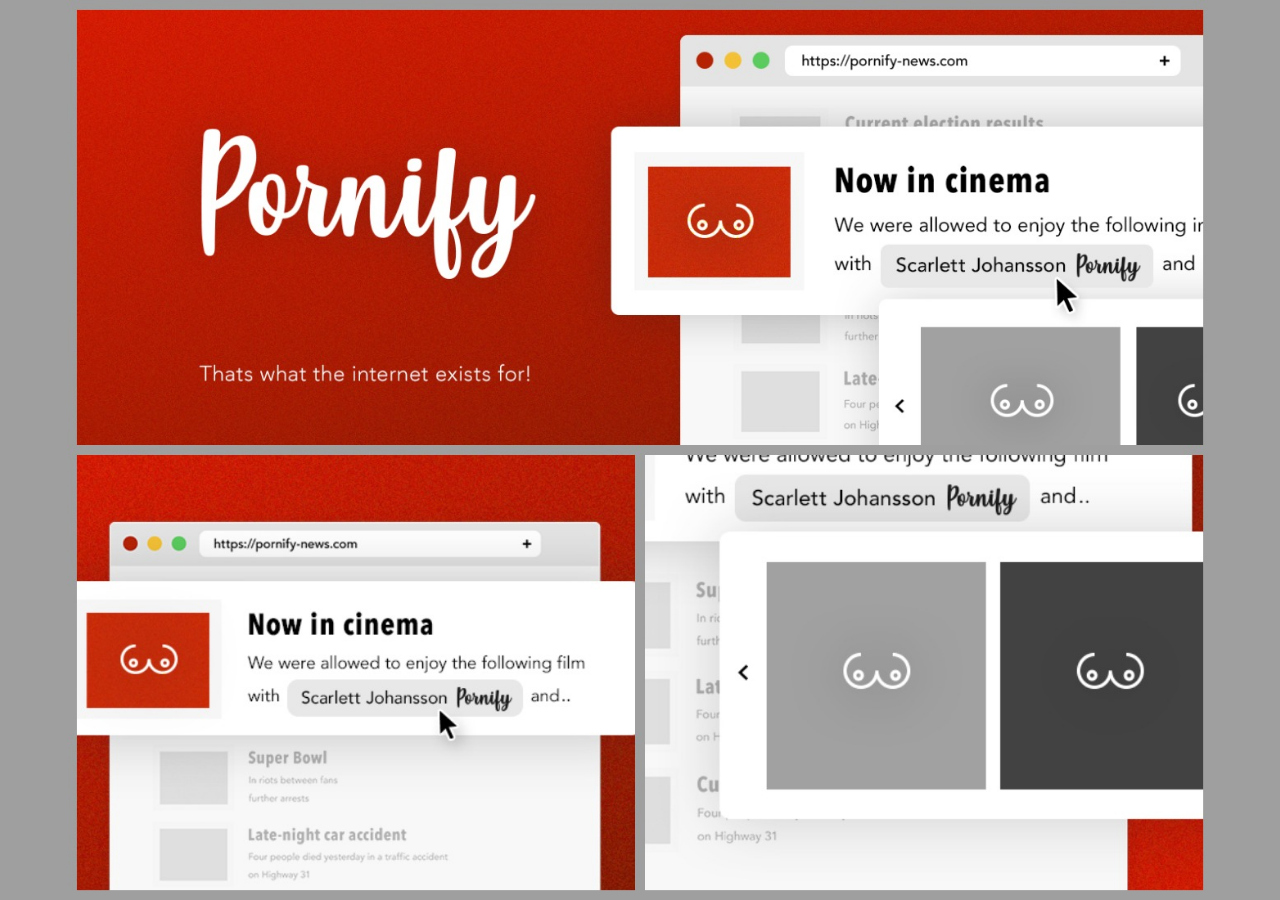
==== index.html @ 727bbfae "add add sense" ====
<html>
  <head>
    <title>Pornify</title>
    <meta name="description" content="This is an example of my meta description.">
    <meta name="keywords" content="chrome, extension, pornify, nudes, celebrities, stars">
    <meta property="og:image" content="http://pornify-it.github.io/assets/banner-920x680px.jpg">
    <link rel="shortcut icon" href="assets/favicon.png" type="image/png" />
    <meta name=”robots” content=”index, follow” />

    <script async src="//pagead2.googlesyndication.com/pagead/js/adsbygoogle.js"></script>
    <script>
      (adsbygoogle = window.adsbygoogle || []).push({
        google_ad_client: "ca-pub-7381219548515433",
        enable_page_level_ads: true
      });
    </script>

    <style>
      body {
        background: #9f9f9f;
      }

      .background-image {
        position: absolute;
        top: 0;
        left: 0;
        right: 0;
        bottom: 0;
        margin: auto;
        max-width: 100vw;
        max-height: 100vh;
      }
    </style>
  </head>
  <body>
    <img class="background-image" src="assets/background.jpg">
  </body>
</html>
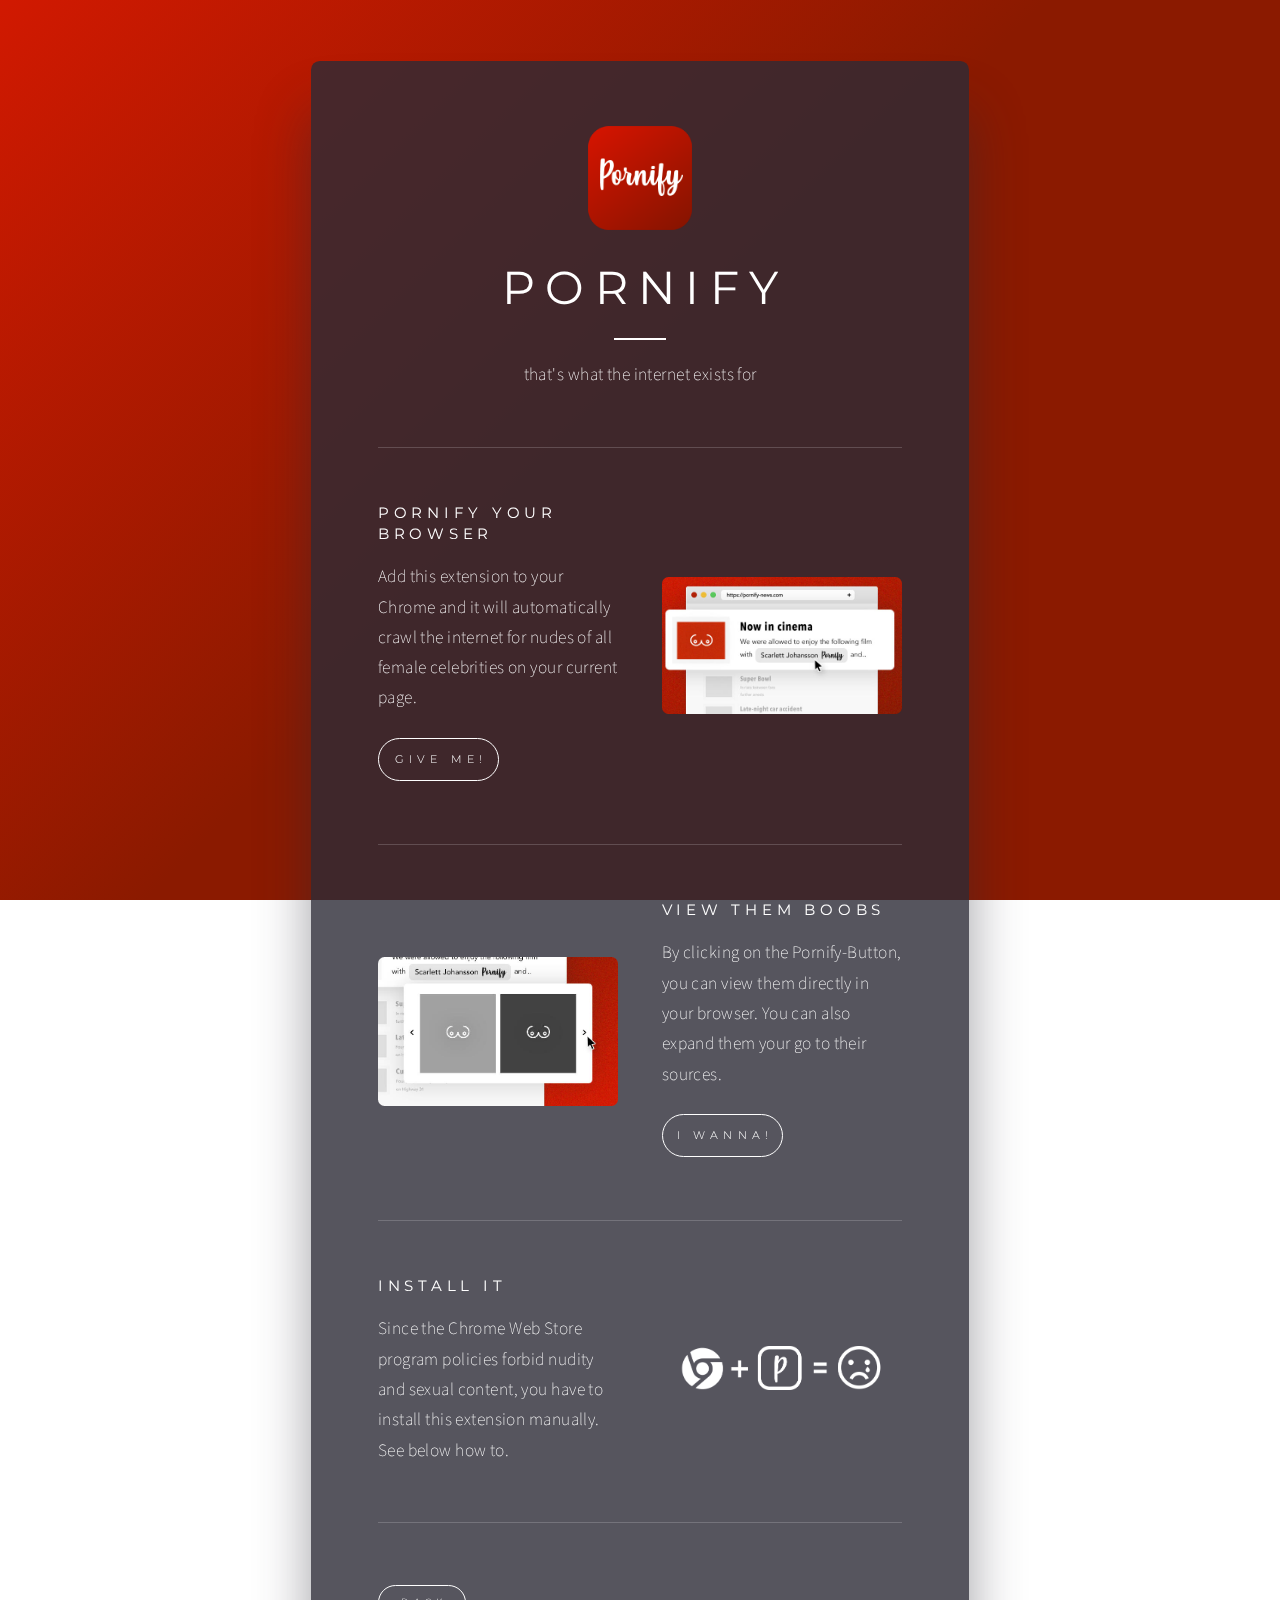
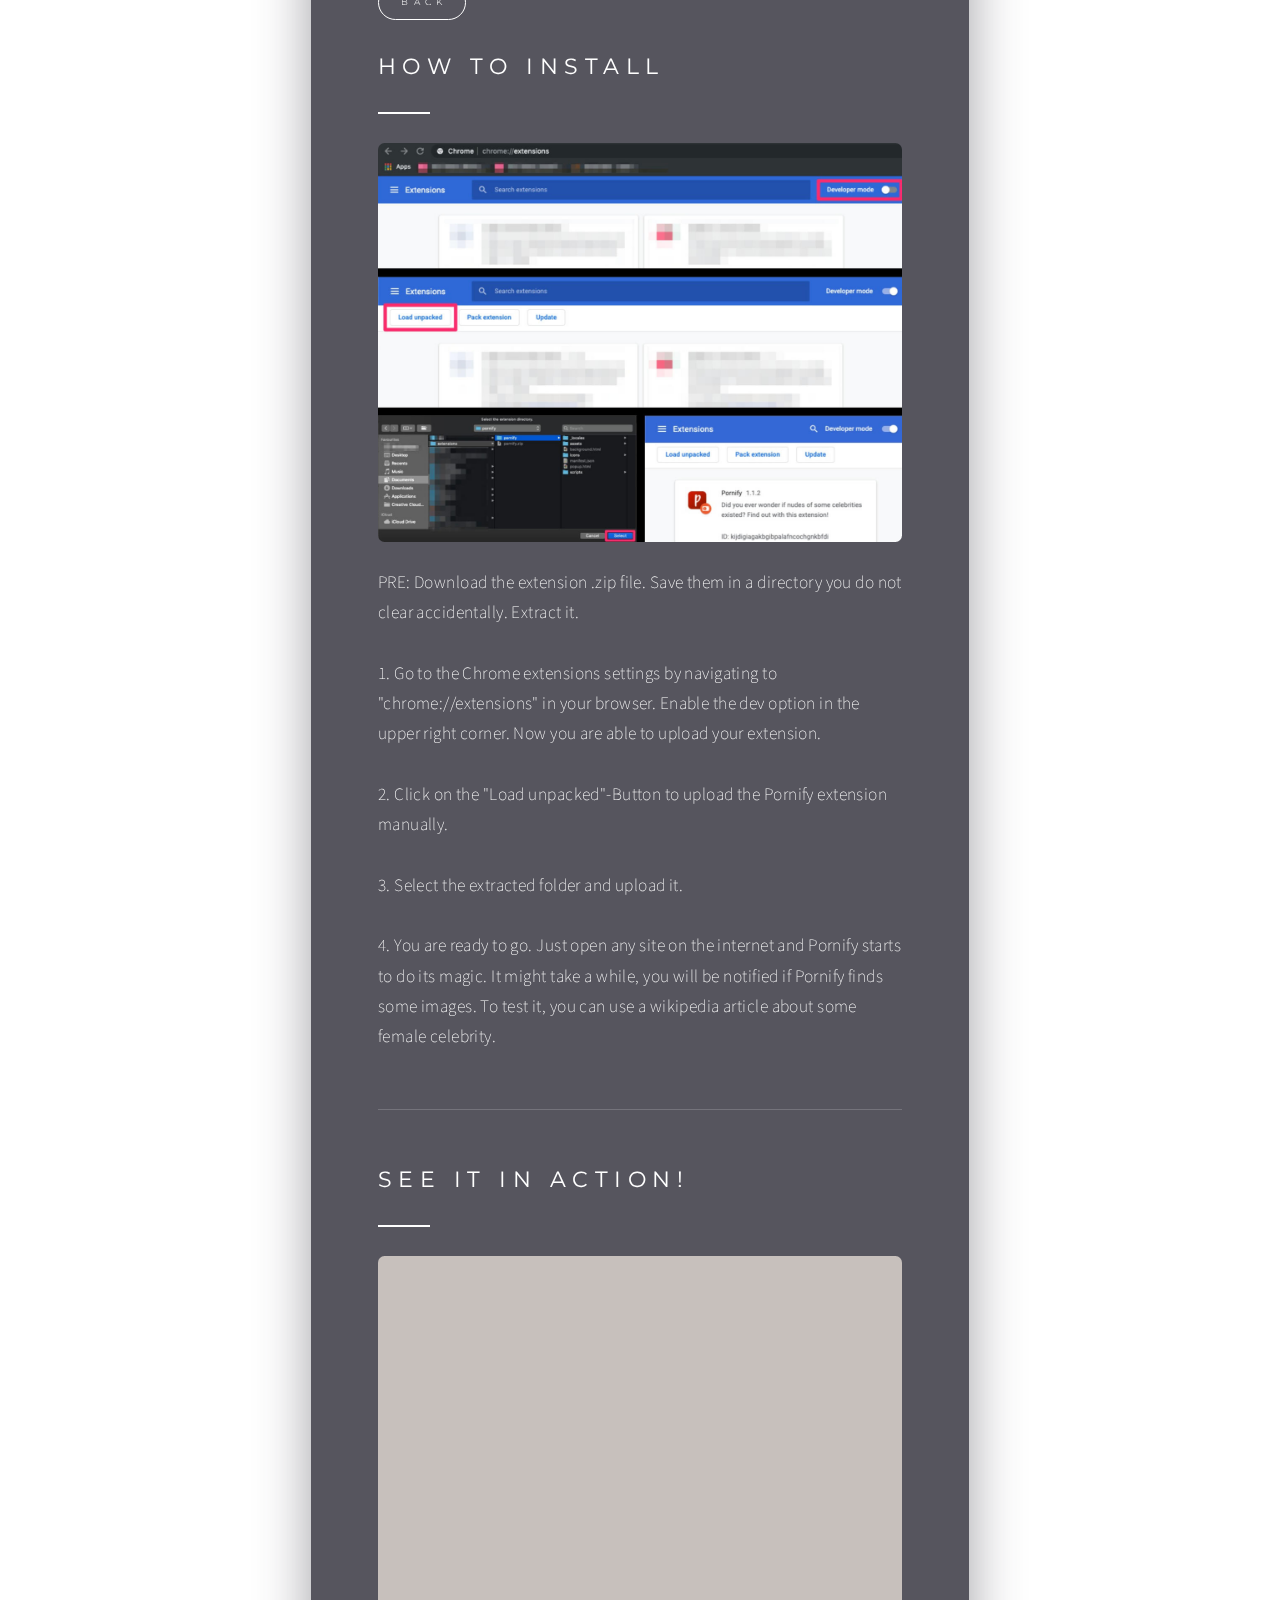
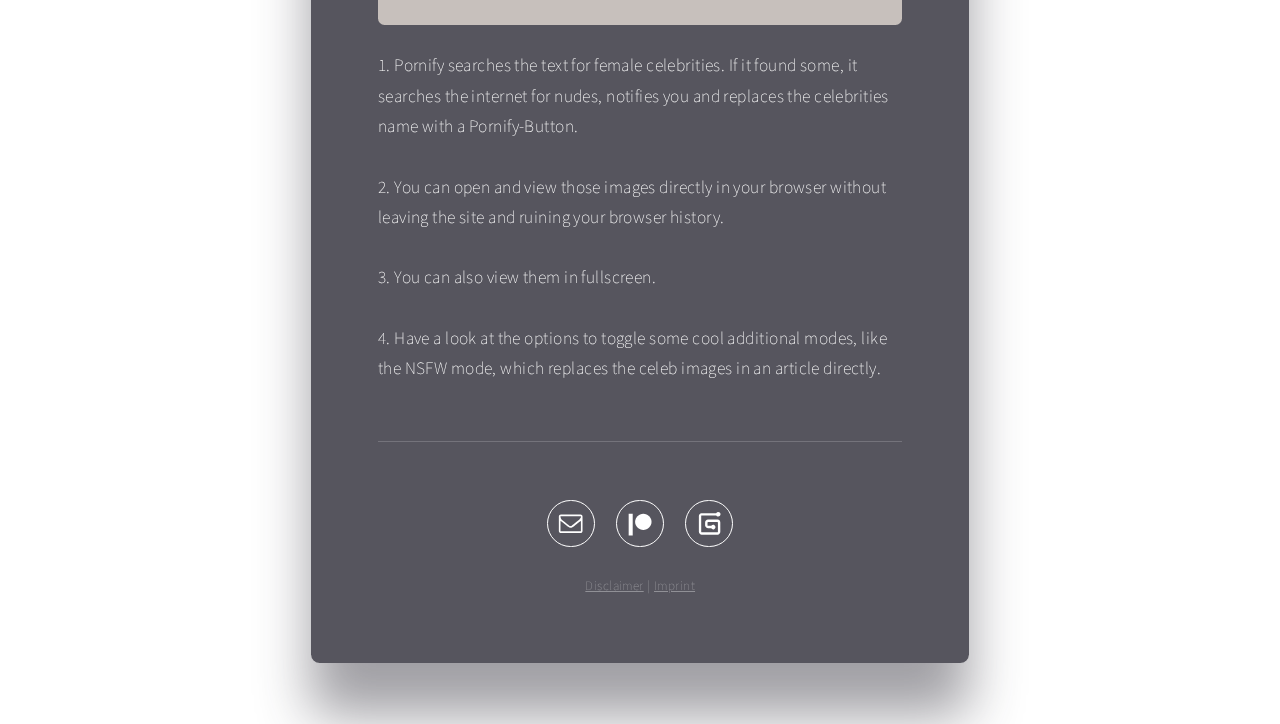
==== commit 2cb34d3e: "add carrd site" ====
--- a/index.html
+++ b/index.html
@@ -1,38 +1,136 @@
-<html>
-  <head>
-    <title>Pornify</title>
-    <meta name="description" content="This is an example of my meta description.">
-    <meta name="keywords" content="chrome, extension, pornify, nudes, celebrities, stars">
-    <meta property="og:image" content="http://pornify-it.github.io/assets/banner-920x680px.jpg">
-    <link rel="shortcut icon" href="assets/favicon.png" type="image/png" />
-    <meta name=”robots” content=”index, follow” />
-
-    <script async src="//pagead2.googlesyndication.com/pagead/js/adsbygoogle.js"></script>
-    <script>
-      (adsbygoogle = window.adsbygoogle || []).push({
-        google_ad_client: "ca-pub-7381219548515433",
-        enable_page_level_ads: true
-      });
-    </script>
-
-    <style>
-      body {
-        background: #9f9f9f;
-      }
-
-      .background-image {
-        position: absolute;
-        top: 0;
-        left: 0;
-        right: 0;
-        bottom: 0;
-        margin: auto;
-        max-width: 100vw;
-        max-height: 100vh;
-      }
-    </style>
-  </head>
-  <body>
-    <img class="background-image" src="assets/background.jpg">
-  </body>
+<!DOCTYPE HTML>
+<html lang="en">
+	<head>
+		<title>Pornify</title>
+		<meta charset="utf-8" />
+		<meta name="viewport" content="width=device-width,initial-scale=1,user-scalable=no" />
+		<meta name="description" content="Pornify Chrome Browser Extension - Bring a little nudeness into your daily life." />
+		<link href="https://fonts.googleapis.com/css?family=Montserrat:400,400italic,300,300italic%7CSource+Sans+Pro:200,200italic" rel="stylesheet" type="text/css" />
+		<link rel="stylesheet" href="assets/main.css" />
+		<noscript><link rel="stylesheet" href="assets/noscript.css" /></noscript>
+	</head>
+	<body class="is-loading">
+		<div id="wrapper">
+			<div id="main">
+				<div class="inner">
+					<section id="home-section">
+						<div id="columns03" class="container">
+							<div class="inner">
+								<div id="image03" class="image">
+									<img src="assets/images/image03.png" alt="" />
+								</div>
+								<h1 id="text03">Pornify</h1>
+								<hr id="divider04">
+								<p id="text09">that&#39;s what the internet exists for</p>
+							</div>
+						</div>
+						<hr id="divider05">
+						<div id="columns01" class="container">
+							<div class="inner">
+								<div>
+									<p id="text10">Pornify your Browser</p>
+									<p id="text11">Add this extension to your Chrome and it will automatically crawl the internet for nudes of all female celebrities on your current page.</p>
+									<ul id="buttons04" class="buttons">
+										<li>
+											<a href="https://www.patreon.com/pornify" class="button n01">Give me!</a>
+										</li>
+									</ul>
+								</div>
+								<div>
+									<div id="image01" class="image">
+										<a href="#one"><img src="assets/images/image01.jpg" alt="" /></a>
+									</div>
+								</div>
+							</div>
+						</div>
+						<hr id="divider06">
+						<div id="columns02" class="container">
+							<div class="inner">
+								<div>
+									<div id="image02" class="image">
+										<a href="#two"><img src="assets/images/image02.jpg" alt="" /></a>
+									</div>
+								</div>
+								<div>
+									<p id="text05">View them boobs</p>
+									<p id="text08">By clicking on the Pornify-Button, you can view them directly in your browser. You can also expand them your go to their sources.</p>
+									<ul id="buttons01" class="buttons">
+										<li>
+											<a href="https://www.patreon.com/pornify" class="button n01">I wanna!</a>
+										</li>
+									</ul>
+								</div>
+							</div>
+						</div>
+						<hr id="divider03">
+						<div id="columns05" class="container">
+							<div class="inner">
+								<div>
+									<p id="text07">Install it</p>
+									<p id="text02">Since the Chrome Web Store program policies forbid nudity and sexual content, you have to install this extension manually. See below how to.</p>
+								</div>
+								<div>
+									<div id="image05" class="image">
+										<a href="#three"><img src="assets/images/image05.png" alt="" /></a>
+									</div>
+								</div>
+							</div>
+						</div>
+						<hr id="divider02">
+						<ul id="buttons03" data-scroll-id="install" data-scroll-behavior="default" class="buttons">
+							<li>
+								<a href="#home" class="button n01">Back</a>
+							</li>
+						</ul>
+						<h2 id="text12">How to install</h2>
+						<hr id="divider07">
+						<div id="image06" class="image">
+							<img src="assets/images/image06.jpg" alt="" />
+						</div>
+						<p id="text13"><span>PRE: Download the extension .zip file. Save them in a directory you do not clear accidentally. Extract it.</span><br /><br /><span>1. Go to the Chrome extensions settings by navigating to &quot;chrome://extensions&quot; in your browser. Enable the dev option in the upper right corner. Now you are able to upload your extension.</span><br /><br /><span>2. Click on the &quot;Load unpacked&quot;-Button to upload the Pornify extension manually.</span><br /><br /><span>3. Select the extracted folder and upload it.</span><br /><br /><span>4. You are ready to go. Just open any site on the internet and Pornify starts to do its magic. It might take a while, you will be notified if Pornify finds some images. To test it, you can use a wikipedia article about some female celebrity.</span></p>
+						<hr id="divider09">
+						<h2 id="text14" data-scroll-id="action" data-scroll-behavior="default">See it in action!</h2>
+						<hr id="divider08">
+						<div id="image07" class="image">
+							<span class="deferred"><img src="assets/images/_image07.png" data-src="assets/images/image07.jpg" alt="" /></span>
+						</div>
+						<p id="text15"><span>1. Pornify searches the text for female celebrities. If it found some, it searches the internet for nudes, notifies you and replaces the celebrities name with a Pornify-Button.</span><br /><br /><span>2. You can open and view those images directly in your browser without leaving the site and ruining your browser history.</span><br /><br /><span>3. You can also view them in fullscreen.</span><br /><br /><span>4. Have a look at the options to toggle some cool additional modes, like the NSFW mode, which replaces the celeb images in an article directly.</span></p>
+					</section>
+					<section id="disclaimer-section">
+						<p id="text01"><span>Disclaimer</span><br /><span>This disclaimer (&quot;Disclaimer&quot;, &quot;Agreement&quot;) is an agreement between Website Operator (&quot;Website Operator&quot;, &quot;us&quot;, &quot;we&quot; or &quot;our&quot;) and you (&quot;User&quot;, &quot;you&quot; or &quot;your&quot;). This Disclaimer sets forth the general guidelines, terms and conditions of your use of the pornify.it website and any of its products or services (collectively, &quot;Website&quot; or &quot;Services&quot;).</span><br /><br /><span>Representation</span><br /><span>Any views or opinions represented in this Website are personal and belong solely to Website Operator and do not represent those of people, institutions or organizations that the owner may or may not be associated with in professional or personal capacity unless explicitly stated. Any views or opinions are not intended to malign any religion, ethnic group, club, organization, company, or individual.</span><br /><br /><span>Content and postings</span><br /><span>You may print a copy of any part of this Website for your personal or non-commercial use.</span><br /><br /><span>Indemnification and warranties</span><br /><span>While we have made every attempt to ensure that the information contained on the Website is correct, Website Operator is not responsible for any errors or omissions, or for the results obtained from the use of this information. All information on the Website is provided &quot;as is&quot;, with no guarantee of completeness, accuracy, timeliness or of the results obtained from the use of this information, and without warranty of any kind, express or implied. In no event will Website Operator be liable to you or anyone else for any decision made or action taken in reliance on the information on the Website or for any consequential, special or similar damages, even if advised of the possibility of such damages. Information on the Website is for general information purposes only and is not intended to provide legal, financial, medical, or any other type of professional advice. Please seek professional assistance should you require it.</span><br /><br /><span>We reserve the right to modify this Disclaimer relating to the Website or Services at any time, effective upon posting of an updated version of this Disclaimer on the Website. When we do we will post a notification on the main page of our Website. Continued use of the Website after any such changes shall constitute your consent to such changes. Policy was created with WebsitePolicies.</span><br /><br /><span>Acceptance of this disclaimer</span><br /><span>You acknowledge that you have read this Disclaimer and agree to all its terms and conditions. By accessing the Website you agree to be bound by this Disclaimer. If you do not agree to abide by the terms of this Disclaimer, you are not authorized to use or access the Website.</span><br /><br /><span>Contacting us</span><br /><span>If you have any questions about this Disclaimer, please contact us.</span><br /><br /><span>This document was last updated on April 15, 2019</span></p>
+					</section>
+					<section id="imprint-section">
+						<p id="text06"><span>Impressum</span><br /><span>Florian Glappa</span><br /><span>Friedrich-Ebert-Straße 96</span><br /><span>34119 Kassel</span><br /><br /><span>E-Mail: info@pornify.it</span><br /><br /><span>Bildrechte:</span><br /><span>Copyright by Pornify.it</span></p>
+					</section>
+					<footer id="footer">
+						<div id="columns04" class="container">
+							<div class="inner">
+								<hr id="divider01">
+								<ul id="icons01" class="icons">
+									<li>
+										<a class="n01" href="&#109;&#97;&#105;&#108;&#116;&#111;&#58;%69%6e%66%6f%40%70%6f%72%6e%69%66%79%2e%69%74">
+											<svg><use xlink:href="assets/icons.svg#email-alt"></use></svg>
+											<span class="label">Email (alt)</span>
+										</a>
+									</li><li>
+										<a class="n02" href="https://www.patreon.com/pornify">
+											<svg><use xlink:href="assets/icons.svg#patreon"></use></svg>
+											<span class="label">Patreon</span>
+										</a>
+									</li><li>
+										<a class="n03" href="https://gumroad.com/pornify">
+											<svg><use xlink:href="assets/icons.svg#gumroad"></use></svg>
+											<span class="label">Gumroad</span>
+										</a>
+									</li>
+								</ul>
+								<p id="text04"><a href="#disclaimer">Disclaimer</a> | <a href="#imprint">Imprint</a></p>
+							</div>
+						</div>
+					</footer>
+				</div>
+			</div>
+		</div>
+		<script src="assets/main.js"></script>
+	</body>
 </html>--- a/assets/main.css
+++ b/assets/main.css
@@ -0,0 +1,2607 @@
+html,body,div,span,applet,object,iframe,h1,h2,h3,h4,h5,h6,p,blockquote,pre,a,abbr,acronym,address,big,cite,code,del,dfn,em,img,ins,kbd,q,s,samp,small,strike,strong,sub,sup,tt,var,b,u,i,center,dl,dt,dd,ol,ul,li,fieldset,form,label,legend,table,caption,tbody,tfoot,thead,tr,th,td,article,aside,canvas,details,embed,figure,figcaption,footer,header,hgroup,menu,nav,output,ruby,section,summary,time,mark,audio,video{margin:0;padding:0;border:0;font-size:100%;font:inherit;vertical-align:baseline;}article,aside,details,figcaption,figure,footer,header,hgroup,menu,nav,section{display:block;}body{line-height:1;}ol,ul{list-style:none;}blockquote,q{quotes:none;}blockquote:before,blockquote:after,q:before,q:after{content:'';content:none;}table{border-collapse:collapse;border-spacing:0;}body{-webkit-text-size-adjust:none}mark{background-color:transparent;color:inherit}input::-moz-focus-inner{border:0;padding:0}input[type="text"],input[type="email"],select,textarea{-moz-appearance:none;-webkit-appearance:none;-ms-appearance:none;appearance:none}
+
+*, *:before, *:after {
+	box-sizing: border-box;
+}
+
+body {
+	min-width: 320px;
+	min-height: 100vh;
+	line-height: 1.0;
+	word-wrap: break-word;
+	overflow-x: hidden;
+}
+
+u {
+	text-decoration: underline;
+}
+
+strong {
+	color: inherit;
+	font-weight: bolder;
+}
+
+em {
+	font-style: italic;
+}
+
+code {
+	font-family: 'Lucida Console', 'Courier New', monospace;
+	font-weight: normal;
+	text-indent: 0;
+	letter-spacing: 0;
+	font-size: 0.9em;
+	margin: 0 0.25em;
+	padding: 0.25em 0.5em;
+	background-color: rgba(144,144,144,0.25);
+	border-radius: 0.25em;
+}
+
+mark {
+	background-color: rgba(144,144,144,0.25);
+}
+
+a {
+	-moz-transition: color 0.25s ease, background-color 0.25s ease, border-color 0.25s ease;
+	-webkit-transition: color 0.25s ease, background-color 0.25s ease, border-color 0.25s ease;
+	-ms-transition: color 0.25s ease, background-color 0.25s ease, border-color 0.25s ease;
+	transition: color 0.25s ease, background-color 0.25s ease, border-color 0.25s ease;
+	color: inherit;
+	text-decoration: underline;
+}
+
+s {
+	text-decoration: line-through;
+}
+
+body:before {
+	content: '';
+	display: block;
+	background-image: linear-gradient(135deg, #D11901 0%, #8B1A00 48%);
+	position: fixed;
+	top: 0;
+	left: 0;
+	width: 100vw;
+	height: 100vh;
+	z-index: 0;
+	-moz-pointer-events: none;
+	-webkit-pointer-events: none;
+	-ms-pointer-events: none;
+	pointer-events: none;
+	-moz-transform: scale(1);
+	-webkit-transform: scale(1);
+	-ms-transform: scale(1);
+	transform: scale(1);
+}
+
+body:after {
+	display: block;
+	content: '';
+	position: fixed;
+	top: 0;
+	left: 0;
+	width: 100%;
+	height: 100%;
+	background-color: #AB95A5;
+	z-index: 1;
+	opacity: 0;
+	visibility: hidden;
+	-moz-transition: opacity 1.25s ease-in-out 0.75s, visibility 1.25s 0.75s;
+	-webkit-transition: opacity 1.25s ease-in-out 0.75s, visibility 1.25s 0.75s;
+	-ms-transition: opacity 1.25s ease-in-out 0.75s, visibility 1.25s 0.75s;
+	transition: opacity 1.25s ease-in-out 0.75s, visibility 1.25s 0.75s;
+	-moz-transform: scale(1);
+	-webkit-transform: scale(1);
+	-ms-transform: scale(1);
+	transform: scale(1);
+}
+
+body.is-loading:after {
+	opacity: 1;
+	visibility: visible;
+}
+
+html {
+	font-size: 18pt;
+}
+
+#wrapper {
+	-webkit-overflow-scrolling: touch;
+	display: -moz-flex;
+	display: -webkit-flex;
+	display: -ms-flex;
+	display: flex;
+	-moz-flex-direction: column;
+	-webkit-flex-direction: column;
+	-ms-flex-direction: column;
+	flex-direction: column;
+	-moz-align-items: center;
+	-webkit-align-items: center;
+	-ms-align-items: center;
+	align-items: center;
+	-moz-justify-content: center;
+	-webkit-justify-content: center;
+	-ms-justify-content: center;
+	justify-content: center;
+	min-height: 100vh;
+	position: relative;
+	z-index: 2;
+	overflow: hidden;
+	padding: 3.5rem 3.5rem 3.5rem 3.5rem;
+}
+
+#main {
+	display: -moz-flex;
+	display: -webkit-flex;
+	display: -ms-flex;
+	display: flex;
+	position: relative;
+	max-width: 100%;
+	z-index: 1;
+	-moz-align-items: center;
+	-webkit-align-items: center;
+	-ms-align-items: center;
+	align-items: center;
+	-moz-justify-content: center;
+	-webkit-justify-content: center;
+	-ms-justify-content: center;
+	justify-content: center;
+	-moz-flex-grow: 0;
+	-webkit-flex-grow: 0;
+	-ms-flex-grow: 0;
+	flex-grow: 0;
+	-moz-flex-shrink: 0;
+	-webkit-flex-shrink: 0;
+	-ms-flex-shrink: 0;
+	flex-shrink: 0;
+	text-align: left;
+	background-color: rgba(44,42,54,0.8);
+	box-shadow: 0rem 3rem 3.125rem 0rem rgba(44,42,54,0.451);
+	border-radius: 0.5rem 0.5rem 0.5rem 0.5rem;
+	-moz-transition: opacity 1.25s ease 0s,-moz-transform 1.25s ease 0s;
+	-webkit-transition: opacity 1.25s ease 0s,-webkit-transform 1.25s ease 0s;
+	-ms-transition: opacity 1.25s ease 0s,-ms-transform 1.25s ease 0s;
+	transition: opacity 1.25s ease 0s,transform 1.25s ease 0s;
+}
+
+#main > .inner {
+	position: relative;
+	z-index: 1;
+	border-radius: inherit;
+	padding: 3.75rem 3.875rem;
+	max-width: 100%;
+	width: 38rem;
+}
+
+#main > .inner > header {
+	margin-bottom: 1.5rem;
+}
+
+#main > .inner > footer {
+	margin-top: 1.5rem;
+	border-bottom-left-radius: inherit;
+	border-bottom-right-radius: inherit;
+}
+
+#main > .inner > * > * {
+	margin-top: 1.5rem;
+	margin-bottom: 1.5rem;
+}
+
+#main > .inner > * > :first-child {
+	margin-top: 0 !important;
+}
+
+#main > .inner > * > :last-child {
+	margin-bottom: 0 !important;
+}
+
+#main > .inner > .full {
+	margin-left: calc(-3.875rem);
+	width: calc(100% + 7.75rem + 0.4725px);
+	max-width: calc(100% + 7.75rem + 0.4725px);
+}
+
+#main > .inner > .full:first-child {
+	margin-top: -3.75rem !important;
+	border-top-left-radius: inherit;
+	border-top-right-radius: inherit;
+}
+
+#main > .inner > .full:last-child {
+	margin-bottom: -3.75rem !important;
+	border-bottom-left-radius: inherit;
+	border-bottom-right-radius: inherit;
+}
+
+#main > .inner > .full.screen {
+	width: 100vw;
+	max-width: 100vw;
+	position: relative;
+	border-radius: 0 !important;
+	left: 50%;
+	right: auto;
+	margin-left: -50vw;
+}
+
+#main > .inner > * > .full {
+	margin-left: calc(-3.875rem);
+	width: calc(100% + 7.75rem + 0.4725px);
+	max-width: calc(100% + 7.75rem + 0.4725px);
+}
+
+#main > .inner > * > .full.screen {
+	width: 100vw;
+	max-width: 100vw;
+	position: relative;
+	border-radius: 0 !important;
+	left: 50%;
+	right: auto;
+	margin-left: -50vw;
+}
+
+#main > .inner > footer > .full:last-child {
+	margin-bottom: -3.75rem !important;
+	border-bottom-left-radius: inherit;
+	border-bottom-right-radius: inherit;
+}
+
+#main > .inner > .active > .full:first-child {
+	margin-top: -3.75rem !important;
+	border-top-left-radius: inherit;
+	border-top-right-radius: inherit;
+}
+
+#main > .inner > .active {
+	border-top-left-radius: inherit;
+	border-top-right-radius: inherit;
+}
+
+body.is-loading #main {
+	opacity: 0;
+	-moz-transform: translateY(1.5rem);
+	-webkit-transform: translateY(1.5rem);
+	-ms-transform: translateY(1.5rem);
+	transform: translateY(1.5rem);
+}
+
+#main > .inner > section > * {
+	-moz-transition: opacity 1s ease-in-out 0.25s;
+	-webkit-transition: opacity 1s ease-in-out 0.25s;
+	-ms-transition: opacity 1s ease-in-out 0.25s;
+	transition: opacity 1s ease-in-out 0.25s;
+}
+
+body.is-loading #main > .inner > section > * {
+	opacity: 0;
+}
+
+#main > .inner > header, #main > .inner > footer {
+	-moz-transition: opacity 0.25s ease-in-out 0.375s,visibility 0.25s linear 0.375s;
+	-webkit-transition: opacity 0.25s ease-in-out 0.375s,visibility 0.25s linear 0.375s;
+	-ms-transition: opacity 0.25s ease-in-out 0.375s,visibility 0.25s linear 0.375s;
+	transition: opacity 0.25s ease-in-out 0.375s,visibility 0.25s linear 0.375s;
+}
+
+#main > .inner > header.hidden, #main > .inner > footer.hidden {
+	-moz-transition: opacity 0.25s ease-in-out,visibility 0.25s;
+	-webkit-transition: opacity 0.25s ease-in-out,visibility 0.25s;
+	-ms-transition: opacity 0.25s ease-in-out,visibility 0.25s;
+	transition: opacity 0.25s ease-in-out,visibility 0.25s;
+	opacity: 0;
+	visibility: hidden;
+}
+
+#main > .inner > section {
+	-moz-transition: opacity 0.5s ease-in-out 0.25s,min-height 0.25s ease-in-out,max-height 0.25s ease-in-out;
+	-webkit-transition: opacity 0.5s ease-in-out 0.25s,min-height 0.25s ease-in-out,max-height 0.25s ease-in-out;
+	-ms-transition: opacity 0.5s ease-in-out 0.25s,min-height 0.25s ease-in-out,max-height 0.25s ease-in-out;
+	transition: opacity 0.5s ease-in-out 0.25s,min-height 0.25s ease-in-out,max-height 0.25s ease-in-out;
+}
+
+#main > .inner > section.inactive {
+	-moz-transition: opacity 0.25s ease-in-out;
+	-webkit-transition: opacity 0.25s ease-in-out;
+	-ms-transition: opacity 0.25s ease-in-out;
+	transition: opacity 0.25s ease-in-out;
+	opacity: 0;
+}
+
+@-moz-keyframes deferred-spinner {
+	0% {
+		-moz-transform: rotate(0deg);
+		-webkit-transform: rotate(0deg);
+		-ms-transform: rotate(0deg);
+		transform: rotate(0deg);
+	}
+
+	100% {
+		-moz-transform: rotate(360deg);
+		-webkit-transform: rotate(360deg);
+		-ms-transform: rotate(360deg);
+		transform: rotate(360deg);
+	}
+}
+
+@-webkit-keyframes deferred-spinner {
+	0% {
+		-moz-transform: rotate(0deg);
+		-webkit-transform: rotate(0deg);
+		-ms-transform: rotate(0deg);
+		transform: rotate(0deg);
+	}
+
+	100% {
+		-moz-transform: rotate(360deg);
+		-webkit-transform: rotate(360deg);
+		-ms-transform: rotate(360deg);
+		transform: rotate(360deg);
+	}
+}
+
+@-ms-keyframes deferred-spinner {
+	0% {
+		-moz-transform: rotate(0deg);
+		-webkit-transform: rotate(0deg);
+		-ms-transform: rotate(0deg);
+		transform: rotate(0deg);
+	}
+
+	100% {
+		-moz-transform: rotate(360deg);
+		-webkit-transform: rotate(360deg);
+		-ms-transform: rotate(360deg);
+		transform: rotate(360deg);
+	}
+}
+
+@keyframes deferred-spinner {
+	0% {
+		-moz-transform: rotate(0deg);
+		-webkit-transform: rotate(0deg);
+		-ms-transform: rotate(0deg);
+		transform: rotate(0deg);
+	}
+
+	100% {
+		-moz-transform: rotate(360deg);
+		-webkit-transform: rotate(360deg);
+		-ms-transform: rotate(360deg);
+		transform: rotate(360deg);
+	}
+}
+
+.deferred:before {
+	content: '';
+	display: block;
+	width: 4rem;
+	height: 4rem;
+	position: absolute;
+	top: 50%;
+	left: 50%;
+	margin: -2rem 0 0 -2rem;
+	-moz-animation: deferred-spinner 1s infinite linear;
+	-webkit-animation: deferred-spinner 1s infinite linear;
+	-ms-animation: deferred-spinner 1s infinite linear;
+	animation: deferred-spinner 1s infinite linear;
+	transition: opacity 0.25s ease;
+	transition-delay: 0.5s;
+	opacity: 0;
+	z-index: -1;
+	background-image: url('[data-uri]');
+	background-position: center;
+	background-repeat: no-repeat;
+	background-size: 3rem;
+}
+
+.deferred.loading:before {
+	opacity: 0.25;
+	z-index: 0;
+}
+
+h1 br + br, h2 br + br, h3 br + br, p br + br {
+	display: block;
+	content: ' ';
+}
+
+h1 .li, h2 .li, h3 .li, p .li {
+	display: list-item;
+	padding-left: 0.5em;
+	margin: 0.75em 0 0 1em;
+}
+
+#text10 br + br {
+	margin-top: 0.825rem;
+}
+
+#text10 {
+	text-transform: uppercase;
+	color: #FFFFFF;
+	font-family: 'Montserrat', sans-serif;
+	letter-spacing: 0.275rem;
+	width: calc(100% + 0.275rem);
+	font-size: 0.875em;
+	line-height: 1.375;
+	font-weight: 400;
+}
+
+#text07 br + br {
+	margin-top: 0.825rem;
+}
+
+#text07 {
+	text-transform: uppercase;
+	color: #FFFFFF;
+	font-family: 'Montserrat', sans-serif;
+	letter-spacing: 0.275rem;
+	width: calc(100% + 0.275rem);
+	font-size: 0.875em;
+	line-height: 1.375;
+	font-weight: 400;
+}
+
+#text02 br + br {
+	margin-top: 1.05rem;
+}
+
+#text02 {
+	color: #FFFFFF;
+	font-family: 'Source Sans Pro', sans-serif;
+	letter-spacing: 0.025rem;
+	width: calc(100% + 0.025rem);
+	font-size: 1em;
+	line-height: 1.75;
+	font-weight: 200;
+}
+
+#text05 br + br {
+	margin-top: 0.825rem;
+}
+
+#text05 {
+	text-transform: uppercase;
+	color: #FFFFFF;
+	font-family: 'Montserrat', sans-serif;
+	letter-spacing: 0.275rem;
+	width: calc(100% + 0.275rem);
+	font-size: 0.875em;
+	line-height: 1.375;
+	font-weight: 400;
+}
+
+#text08 br + br {
+	margin-top: 1.05rem;
+}
+
+#text08 {
+	color: #FFFFFF;
+	font-family: 'Source Sans Pro', sans-serif;
+	letter-spacing: 0.025rem;
+	width: calc(100% + 0.025rem);
+	font-size: 1em;
+	line-height: 1.75;
+	font-weight: 200;
+}
+
+#text11 br + br {
+	margin-top: 1.05rem;
+}
+
+#text11 {
+	color: #FFFFFF;
+	font-family: 'Source Sans Pro', sans-serif;
+	letter-spacing: 0.025rem;
+	width: calc(100% + 0.025rem);
+	font-size: 1em;
+	line-height: 1.75;
+	font-weight: 200;
+}
+
+#text03 br + br {
+	margin-top: 0.75rem;
+}
+
+#text03 {
+	text-transform: uppercase;
+	color: #FFFFFF;
+	font-family: 'Montserrat', sans-serif;
+	letter-spacing: 0.6rem;
+	width: calc(100% + 0.6rem);
+	font-size: 2.625em;
+	line-height: 1.25;
+	font-weight: 400;
+}
+
+#text09 br + br {
+	margin-top: 1.05rem;
+}
+
+#text09 {
+	color: #FFFFFF;
+	font-family: 'Source Sans Pro', sans-serif;
+	letter-spacing: 0.025rem;
+	width: calc(100% + 0.025rem);
+	font-size: 1em;
+	line-height: 1.75;
+	font-weight: 200;
+}
+
+#text12 br + br {
+	margin-top: 0.825rem;
+}
+
+#text12 {
+	text-transform: uppercase;
+	color: #FFFFFF;
+	font-family: 'Montserrat', sans-serif;
+	letter-spacing: 0.375rem;
+	width: calc(100% + 0.375rem);
+	font-size: 1.25em;
+	line-height: 1.375;
+	font-weight: 400;
+}
+
+#text13 br + br {
+	margin-top: 1.05rem;
+}
+
+#text13 {
+	color: #FFFFFF;
+	font-family: 'Source Sans Pro', sans-serif;
+	letter-spacing: 0.025rem;
+	width: calc(100% + 0.025rem);
+	font-size: 1em;
+	line-height: 1.75;
+	font-weight: 200;
+}
+
+#text14 br + br {
+	margin-top: 0.825rem;
+}
+
+#text14 {
+	text-transform: uppercase;
+	color: #FFFFFF;
+	font-family: 'Montserrat', sans-serif;
+	letter-spacing: 0.375rem;
+	width: calc(100% + 0.375rem);
+	font-size: 1.25em;
+	line-height: 1.375;
+	font-weight: 400;
+}
+
+#text15 br + br {
+	margin-top: 1.05rem;
+}
+
+#text15 {
+	color: #FFFFFF;
+	font-family: 'Source Sans Pro', sans-serif;
+	letter-spacing: 0.025rem;
+	width: calc(100% + 0.025rem);
+	font-size: 1em;
+	line-height: 1.75;
+	font-weight: 200;
+}
+
+#text01 br + br {
+	margin-top: 1.05rem;
+}
+
+#text01 {
+	color: rgba(255,255,255,0.349);
+	font-family: 'Source Sans Pro', sans-serif;
+	letter-spacing: 0.025rem;
+	width: calc(100% + 0.025rem);
+	font-size: 0.75em;
+	line-height: 1.75;
+	font-weight: 200;
+}
+
+#text06 br + br {
+	margin-top: 1.05rem;
+}
+
+#text06 {
+	color: rgba(255,255,255,0.349);
+	font-family: 'Source Sans Pro', sans-serif;
+	letter-spacing: 0.025rem;
+	width: calc(100% + 0.025rem);
+	font-size: 0.75em;
+	line-height: 1.75;
+	font-weight: 200;
+}
+
+#text04 br + br {
+	margin-top: 1.05rem;
+}
+
+#text04 {
+	color: rgba(255,255,255,0.349);
+	font-family: 'Source Sans Pro', sans-serif;
+	letter-spacing: 0.025rem;
+	width: calc(100% + 0.025rem);
+	font-size: 0.75em;
+	line-height: 1.75;
+	font-weight: 200;
+}
+
+#text04 a {
+	text-decoration: underline;
+}
+
+#text04 a:hover {
+	text-decoration: none;
+}
+
+.buttons {
+	cursor: default;
+	padding: 0;
+	letter-spacing: 0;
+}
+
+.buttons li a {
+	text-decoration: none;
+	text-align: center;
+	white-space: nowrap;
+	max-width: 100%;
+	-moz-align-items: center;
+	-webkit-align-items: center;
+	-ms-align-items: center;
+	align-items: center;
+	-moz-justify-content: center;
+	-webkit-justify-content: center;
+	-ms-justify-content: center;
+	justify-content: center;
+	vertical-align: middle;
+}
+
+#buttons01 {
+	width: calc(100% + 0.75rem);
+	margin-left: -0.375rem;
+}
+
+#buttons01 li {
+	display: inline-block;
+	vertical-align: middle;
+	max-width: calc(100% - 0.75rem);
+	margin: 0.375rem;
+}
+
+#buttons01 li a {
+	display: -moz-flex;
+	display: -webkit-flex;
+	display: -ms-flex;
+	display: flex;
+	width: 7rem;
+	height: 2.5rem;
+	line-height: 2.5rem;
+	vertical-align: middle;
+	padding: 0 1.25rem;
+	text-transform: uppercase;
+	font-size: 0.625em;
+	font-family: 'Montserrat', sans-serif;
+	letter-spacing: 0.3rem;
+	padding-left: calc(0.3rem + 1.25rem);
+	font-weight: 300;
+	border-radius: 2rem;
+}
+
+#buttons01 .n01 {
+	color: #FFFFFF;
+	border: solid 1px #FFFFFF;
+}
+
+#buttons01 .n01:hover {
+	color: #FFCCB0;
+	border-color: #FFCCB0;
+}
+
+#buttons04 {
+	width: calc(100% + 0.75rem);
+	margin-left: -0.375rem;
+}
+
+#buttons04 li {
+	display: inline-block;
+	vertical-align: middle;
+	max-width: calc(100% - 0.75rem);
+	margin: 0.375rem;
+}
+
+#buttons04 li a {
+	display: -moz-flex;
+	display: -webkit-flex;
+	display: -ms-flex;
+	display: flex;
+	width: 7rem;
+	height: 2.5rem;
+	line-height: 2.5rem;
+	vertical-align: middle;
+	padding: 0 1.25rem;
+	text-transform: uppercase;
+	font-size: 0.625em;
+	font-family: 'Montserrat', sans-serif;
+	letter-spacing: 0.3rem;
+	padding-left: calc(0.3rem + 1.25rem);
+	font-weight: 300;
+	border-radius: 2rem;
+}
+
+#buttons04 .n01 {
+	color: #FFFFFF;
+	border: solid 1px #FFFFFF;
+}
+
+#buttons04 .n01:hover {
+	color: #FFCCB0;
+	border-color: #FFCCB0;
+}
+
+#buttons03 {
+	width: calc(100% + 0.75rem);
+	margin-left: -0.375rem;
+}
+
+#buttons03 li {
+	display: inline-block;
+	vertical-align: middle;
+	max-width: calc(100% - 0.75rem);
+	margin: 0.375rem;
+}
+
+#buttons03 li a {
+	display: -moz-flex;
+	display: -webkit-flex;
+	display: -ms-flex;
+	display: flex;
+	width: auto;
+	height: 2rem;
+	line-height: 2rem;
+	vertical-align: middle;
+	padding: 0 1rem;
+	text-transform: uppercase;
+	font-size: 0.5em;
+	font-family: 'Montserrat', sans-serif;
+	letter-spacing: 0.3rem;
+	padding-left: calc(0.3rem + 1rem);
+	font-weight: 300;
+	border-radius: 2rem;
+}
+
+#buttons03 .n01 {
+	color: #FFFFFF;
+	border: solid 1px #FFFFFF;
+}
+
+#buttons03 .n01:hover {
+	color: #FFCCB0;
+	border-color: #FFCCB0;
+}
+
+.image {
+	position: relative;
+	overflow: hidden;
+	max-width: 100%;
+	display: block;
+}
+
+.image a, .image span {
+	position: relative;
+	max-width: 100%;
+	display: inline-block;
+	vertical-align: top;
+}
+
+.image a img, .image span img {
+	display: block;
+}
+
+.image img {
+	width: 100%;
+	max-width: 100%;
+	display: inline-block;
+	vertical-align: top;
+}
+
+.image.full img {
+	display: block;
+}
+
+.image.full:first-child img {
+	border-top-left-radius: inherit;
+	border-top-right-radius: inherit;
+}
+
+.image.full:last-child img {
+	border-bottom-left-radius: inherit;
+	border-bottom-right-radius: inherit;
+}
+
+.image.full a, .image.full span {
+	display: block;
+}
+
+#image03 {
+	margin-top: 1.75rem !important;
+	margin-bottom: 1.75rem !important;
+}
+
+#image03 a, #image03 span {
+	border-radius: 0.375rem;
+}
+
+#image03 img {
+	width: 6rem;
+	border-radius: 0.375rem;
+}
+
+#image06 a, #image06 span {
+	border-radius: 0.375rem;
+}
+
+#image06 img {
+	width: 32rem;
+	border-radius: 0.375rem;
+}
+
+#image07 a, #image07 span {
+	border-radius: 0.375rem;
+}
+
+#image07 img {
+	width: 32rem;
+	border-radius: 0.375rem;
+}
+
+#image02 a, #image02 span {
+	border-radius: 0.375rem;
+}
+
+#image02 img {
+	width: 15rem;
+	border-radius: 0.375rem;
+}
+
+#image05 a, #image05 span {
+	border-radius: 0.375rem;
+}
+
+#image05 img {
+	width: 15rem;
+	border-radius: 0.375rem;
+}
+
+#image01 a, #image01 span {
+	border-radius: 0.375rem;
+}
+
+#image01 img {
+	width: 15rem;
+	border-radius: 0.375rem;
+}
+
+hr {
+	width: 100%;
+	position: relative;
+	padding: 0;
+	border: 0;
+}
+
+hr:before {
+	content: '';
+	display: inline-block;
+	vertical-align: middle;
+}
+
+#divider04 {
+	height: 0.5rem;
+	line-height: 0.5rem;
+}
+
+#divider04:before {
+	width: 10%;
+	border-top: solid 2px #FFFFFF;
+	height: 2px;
+}
+
+#divider05 {
+	height: 3.5rem;
+	line-height: 3.5rem;
+}
+
+#divider05:before {
+	width: 100%;
+	border-top: solid 1px rgba(255,255,255,0.18);
+	height: 1px;
+}
+
+#divider06 {
+	height: 3.5rem;
+	line-height: 3.5rem;
+}
+
+#divider06:before {
+	width: 100%;
+	border-top: solid 1px rgba(255,255,255,0.18);
+	height: 1px;
+}
+
+#divider03 {
+	height: 3.5rem;
+	line-height: 3.5rem;
+}
+
+#divider03:before {
+	width: 100%;
+	border-top: solid 1px rgba(255,255,255,0.18);
+	height: 1px;
+}
+
+#divider02 {
+	height: 3.5rem;
+	line-height: 3.5rem;
+}
+
+#divider02:before {
+	width: 100%;
+	border-top: solid 1px rgba(255,255,255,0.18);
+	height: 1px;
+}
+
+#divider07 {
+	height: 0.5rem;
+	line-height: 0.5rem;
+}
+
+#divider07:before {
+	width: 10%;
+	border-top: solid 2px #FFFFFF;
+	height: 2px;
+}
+
+#divider09 {
+	height: 3.5rem;
+	line-height: 3.5rem;
+}
+
+#divider09:before {
+	width: 100%;
+	border-top: solid 1px rgba(255,255,255,0.18);
+	height: 1px;
+}
+
+#divider08 {
+	height: 0.5rem;
+	line-height: 0.5rem;
+}
+
+#divider08:before {
+	width: 10%;
+	border-top: solid 2px #FFFFFF;
+	height: 2px;
+}
+
+#divider01 {
+	height: 3.5rem;
+	line-height: 3.5rem;
+}
+
+#divider01:before {
+	width: 100%;
+	border-top: solid 1px rgba(255,255,255,0.18);
+	height: 1px;
+}
+
+.container > .inner {
+	vertical-align: top;
+	position: relative;
+	max-width: 100%;
+	border-radius: inherit;
+}
+
+#main .container.full:first-child > .inner {
+	border-top-left-radius: inherit;
+	border-top-right-radius: inherit;
+}
+
+#main .container.full:last-child > .inner {
+	border-bottom-left-radius: inherit;
+	border-bottom-right-radius: inherit;
+}
+
+#columns03 > .inner {
+	text-align: center;
+	padding: 0rem 0rem;
+	width: 38rem;
+	background-color: transparent;
+	display: inline-block;
+}
+
+#columns03 > .inner > * {
+	margin-top: 1rem;
+	margin-bottom: 1rem;
+}
+
+#columns03 > .inner > *:first-child {
+	margin-top: 0 !important;
+}
+
+#columns03 > .inner > *:last-child {
+	margin-bottom: 0 !important;
+}
+
+#columns03 > .inner > .full {
+	margin-left: calc(0rem);
+	width: calc(100% + 0rem + 0.4725px);
+	max-width: none;
+}
+
+#columns03 > .inner > .full:first-child {
+	margin-top: 0rem !important;
+	border-top-left-radius: inherit;
+	border-top-right-radius: inherit;
+}
+
+#columns03 > .inner > .full:last-child {
+	margin-bottom: 0rem !important;
+	border-bottom-left-radius: inherit;
+	border-bottom-right-radius: inherit;
+}
+
+#columns01 > .inner {
+	padding: 0rem 0rem;
+	width: 38rem;
+	background-color: transparent;
+	display: -moz-inline-flex;
+	display: -webkit-inline-flex;
+	display: -ms-inline-flex;
+	display: inline-flex;
+	-moz-flex-wrap: wrap;
+	-webkit-flex-wrap: wrap;
+	-ms-flex-wrap: wrap;
+	flex-wrap: wrap;
+	-moz-align-items: center;
+	-webkit-align-items: center;
+	-ms-align-items: center;
+	align-items: center;
+}
+
+#columns01 > .inner > * {
+	-moz-flex-shrink: 0;
+	-webkit-flex-shrink: 0;
+	-ms-flex-shrink: 0;
+	flex-shrink: 0;
+	-moz-flex-grow: 0;
+	-webkit-flex-grow: 0;
+	-ms-flex-grow: 0;
+	flex-grow: 0;
+	max-width: 100%;
+	padding: 0 0 0 2.5rem;
+}
+
+#columns01 > .inner > :nth-child(1) {
+	width: calc(50% + 1.25rem);
+}
+
+#columns01 > .inner > :nth-child(2) {
+	width: calc(50% + 1.25rem);
+	text-align: right;
+}
+
+#columns01 > .inner > * > * {
+	margin-top: 1rem;
+	margin-bottom: 1rem;
+}
+
+#columns01 > .inner > * > *:first-child {
+	margin-top: 0 !important;
+}
+
+#columns01 > .inner > * > *:last-child {
+	margin-bottom: 0 !important;
+}
+
+#columns01 > .inner > *:first-child {
+	margin-left: -2.5rem;
+}
+
+#columns01 > .inner > * > .full {
+	margin-left: calc(-1.25rem);
+	width: calc(100% + 2.5rem + 0.4725px);
+	max-width: none;
+}
+
+#columns01 > .inner > *:first-child > .full {
+	margin-left: calc(0rem);
+	width: calc(100% + 1.25rem + 0.4725px);
+}
+
+#columns01 > .inner > *:last-child > .full {
+	width: calc(100% + 1.25rem + 0.4725px);
+}
+
+#columns01 > .inner > * > .full:first-child {
+	margin-top: calc(0rem) !important;
+}
+
+#columns01 > .inner > * > .full:last-child {
+	margin-bottom: calc(0rem) !important;
+}
+
+#columns01 > .inner > .full {
+	align-self: stretch;
+}
+
+#columns01 > .inner > .full:first-child {
+	border-top-left-radius: inherit;
+	border-bottom-left-radius: inherit;
+}
+
+#columns01 > .inner > .full:last-child {
+	border-top-right-radius: inherit;
+	border-bottom-right-radius: inherit;
+}
+
+#columns01 > .inner > .full > .full:first-child:last-child {
+	height: calc(100% + 0rem);
+	border-radius: inherit;
+}
+
+#columns01 > .inner > .full > .full:first-child:last-child img {
+	position: absolute;
+	width: 100%;
+	height: 100%;
+}
+
+#columns01 > .inner > .full > .full:first-child:last-child a, #columns01 > .inner > .full > .full:first-child:last-child span, #columns01 > .inner > .full > .full:first-child:last-child img {
+	height: 100%;
+	border-radius: inherit;
+}
+
+#columns02 > .inner {
+	padding: 0rem 0rem;
+	width: 38rem;
+	background-color: transparent;
+	display: -moz-inline-flex;
+	display: -webkit-inline-flex;
+	display: -ms-inline-flex;
+	display: inline-flex;
+	-moz-flex-wrap: wrap;
+	-webkit-flex-wrap: wrap;
+	-ms-flex-wrap: wrap;
+	flex-wrap: wrap;
+	-moz-align-items: center;
+	-webkit-align-items: center;
+	-ms-align-items: center;
+	align-items: center;
+}
+
+#columns02 > .inner > * {
+	-moz-flex-shrink: 0;
+	-webkit-flex-shrink: 0;
+	-ms-flex-shrink: 0;
+	flex-shrink: 0;
+	-moz-flex-grow: 0;
+	-webkit-flex-grow: 0;
+	-ms-flex-grow: 0;
+	flex-grow: 0;
+	max-width: 100%;
+	padding: 0 0 0 2.5rem;
+}
+
+#columns02 > .inner > :nth-child(1) {
+	width: calc(50% + 1.25rem);
+	text-align: left;
+}
+
+#columns02 > .inner > :nth-child(2) {
+	width: calc(50% + 1.25rem);
+}
+
+#columns02 > .inner > * > * {
+	margin-top: 1rem;
+	margin-bottom: 1rem;
+}
+
+#columns02 > .inner > * > *:first-child {
+	margin-top: 0 !important;
+}
+
+#columns02 > .inner > * > *:last-child {
+	margin-bottom: 0 !important;
+}
+
+#columns02 > .inner > *:first-child {
+	margin-left: -2.5rem;
+}
+
+#columns02 > .inner > * > .full {
+	margin-left: calc(-1.25rem);
+	width: calc(100% + 2.5rem + 0.4725px);
+	max-width: none;
+}
+
+#columns02 > .inner > *:first-child > .full {
+	margin-left: calc(0rem);
+	width: calc(100% + 1.25rem + 0.4725px);
+}
+
+#columns02 > .inner > *:last-child > .full {
+	width: calc(100% + 1.25rem + 0.4725px);
+}
+
+#columns02 > .inner > * > .full:first-child {
+	margin-top: calc(0rem) !important;
+}
+
+#columns02 > .inner > * > .full:last-child {
+	margin-bottom: calc(0rem) !important;
+}
+
+#columns02 > .inner > .full {
+	align-self: stretch;
+}
+
+#columns02 > .inner > .full:first-child {
+	border-top-left-radius: inherit;
+	border-bottom-left-radius: inherit;
+}
+
+#columns02 > .inner > .full:last-child {
+	border-top-right-radius: inherit;
+	border-bottom-right-radius: inherit;
+}
+
+#columns02 > .inner > .full > .full:first-child:last-child {
+	height: calc(100% + 0rem);
+	border-radius: inherit;
+}
+
+#columns02 > .inner > .full > .full:first-child:last-child img {
+	position: absolute;
+	width: 100%;
+	height: 100%;
+}
+
+#columns02 > .inner > .full > .full:first-child:last-child a, #columns02 > .inner > .full > .full:first-child:last-child span, #columns02 > .inner > .full > .full:first-child:last-child img {
+	height: 100%;
+	border-radius: inherit;
+}
+
+#columns05 > .inner {
+	padding: 0rem 0rem;
+	width: 38rem;
+	background-color: transparent;
+	display: -moz-inline-flex;
+	display: -webkit-inline-flex;
+	display: -ms-inline-flex;
+	display: inline-flex;
+	-moz-flex-wrap: wrap;
+	-webkit-flex-wrap: wrap;
+	-ms-flex-wrap: wrap;
+	flex-wrap: wrap;
+	-moz-align-items: center;
+	-webkit-align-items: center;
+	-ms-align-items: center;
+	align-items: center;
+}
+
+#columns05 > .inner > * {
+	-moz-flex-shrink: 0;
+	-webkit-flex-shrink: 0;
+	-ms-flex-shrink: 0;
+	flex-shrink: 0;
+	-moz-flex-grow: 0;
+	-webkit-flex-grow: 0;
+	-ms-flex-grow: 0;
+	flex-grow: 0;
+	max-width: 100%;
+	padding: 0 0 0 2.5rem;
+}
+
+#columns05 > .inner > :nth-child(1) {
+	width: calc(50% + 1.25rem);
+}
+
+#columns05 > .inner > :nth-child(2) {
+	width: calc(50% + 1.25rem);
+	text-align: right;
+}
+
+#columns05 > .inner > * > * {
+	margin-top: 1rem;
+	margin-bottom: 1rem;
+}
+
+#columns05 > .inner > * > *:first-child {
+	margin-top: 0 !important;
+}
+
+#columns05 > .inner > * > *:last-child {
+	margin-bottom: 0 !important;
+}
+
+#columns05 > .inner > *:first-child {
+	margin-left: -2.5rem;
+}
+
+#columns05 > .inner > * > .full {
+	margin-left: calc(-1.25rem);
+	width: calc(100% + 2.5rem + 0.4725px);
+	max-width: none;
+}
+
+#columns05 > .inner > *:first-child > .full {
+	margin-left: calc(0rem);
+	width: calc(100% + 1.25rem + 0.4725px);
+}
+
+#columns05 > .inner > *:last-child > .full {
+	width: calc(100% + 1.25rem + 0.4725px);
+}
+
+#columns05 > .inner > * > .full:first-child {
+	margin-top: calc(0rem) !important;
+}
+
+#columns05 > .inner > * > .full:last-child {
+	margin-bottom: calc(0rem) !important;
+}
+
+#columns05 > .inner > .full {
+	align-self: stretch;
+}
+
+#columns05 > .inner > .full:first-child {
+	border-top-left-radius: inherit;
+	border-bottom-left-radius: inherit;
+}
+
+#columns05 > .inner > .full:last-child {
+	border-top-right-radius: inherit;
+	border-bottom-right-radius: inherit;
+}
+
+#columns05 > .inner > .full > .full:first-child:last-child {
+	height: calc(100% + 0rem);
+	border-radius: inherit;
+}
+
+#columns05 > .inner > .full > .full:first-child:last-child img {
+	position: absolute;
+	width: 100%;
+	height: 100%;
+}
+
+#columns05 > .inner > .full > .full:first-child:last-child a, #columns05 > .inner > .full > .full:first-child:last-child span, #columns05 > .inner > .full > .full:first-child:last-child img {
+	height: 100%;
+	border-radius: inherit;
+}
+
+#columns04 > .inner {
+	text-align: center;
+	padding: 0rem 0rem;
+	width: 38rem;
+	background-color: transparent;
+	display: inline-block;
+}
+
+#columns04 > .inner > * {
+	margin-top: 1rem;
+	margin-bottom: 1rem;
+}
+
+#columns04 > .inner > *:first-child {
+	margin-top: 0 !important;
+}
+
+#columns04 > .inner > *:last-child {
+	margin-bottom: 0 !important;
+}
+
+#columns04 > .inner > .full {
+	margin-left: calc(0rem);
+	width: calc(100% + 0rem + 0.4725px);
+	max-width: none;
+}
+
+#columns04 > .inner > .full:first-child {
+	margin-top: 0rem !important;
+	border-top-left-radius: inherit;
+	border-top-right-radius: inherit;
+}
+
+#columns04 > .inner > .full:last-child {
+	margin-bottom: 0rem !important;
+	border-bottom-left-radius: inherit;
+	border-bottom-right-radius: inherit;
+}
+
+.icons {
+	cursor: default;
+	padding: 0;
+	letter-spacing: 0;
+}
+
+.icons li {
+	display: inline-block;
+	vertical-align: middle;
+	position: relative;
+	z-index: 1;
+}
+
+.icons li a {
+	display: -moz-flex;
+	display: -webkit-flex;
+	display: -ms-flex;
+	display: flex;
+	-moz-align-items: center;
+	-webkit-align-items: center;
+	-ms-align-items: center;
+	align-items: center;
+	-moz-justify-content: center;
+	-webkit-justify-content: center;
+	-ms-justify-content: center;
+	justify-content: center;
+}
+
+.icons li a svg {
+	display: block;
+	position: relative;
+	-moz-transition: fill 0.25s ease;
+	-webkit-transition: fill 0.25s ease;
+	-ms-transition: fill 0.25s ease;
+	transition: fill 0.25s ease;
+}
+
+.icons li a + svg {
+	display: block;
+	position: absolute;
+	top: 0;
+	left: 0;
+	width: 100%;
+	height: 100%;
+	z-index: -1;
+	-moz-pointer-events: none;
+	-webkit-pointer-events: none;
+	-ms-pointer-events: none;
+	pointer-events: none;
+	-moz-transition: fill 0.25s ease, stroke 0.25s ease;
+	-webkit-transition: fill 0.25s ease, stroke 0.25s ease;
+	-ms-transition: fill 0.25s ease, stroke 0.25s ease;
+	transition: fill 0.25s ease, stroke 0.25s ease;
+}
+
+.icons li a .label {
+	display: none;
+}
+
+#icons01 {
+	font-size: 1.375em;
+	width: calc(100% + 1.25rem);
+	margin-left: -0.625rem;
+}
+
+#icons01 li {
+	margin: 0.625rem;
+}
+
+#icons01 li a {
+	border-radius: 100%;
+	width: 2em;
+	height: 2em;
+}
+
+#icons01 li a svg {
+	width: 60%;
+	height: 60%;
+}
+
+#icons01 .n01 svg {
+	fill: #FFFFFF;
+}
+
+#icons01 .n01 {
+	border: solid 1px #FFFFFF;
+}
+
+#icons01 .n01:hover {
+	border-color: #FFCCB0;
+}
+
+#icons01 .n01:hover svg {
+	fill: #FFCCB0;
+}
+
+#icons01 .n02 svg {
+	fill: #FFFFFF;
+}
+
+#icons01 .n02 {
+	border: solid 1px #FFFFFF;
+}
+
+#icons01 .n02:hover {
+	border-color: #FFCCB0;
+}
+
+#icons01 .n02:hover svg {
+	fill: #FFCCB0;
+}
+
+#icons01 .n03 svg {
+	fill: #FFFFFF;
+}
+
+#icons01 .n03 {
+	border: solid 1px #FFFFFF;
+}
+
+#icons01 .n03:hover {
+	border-color: #FFCCB0;
+}
+
+#icons01 .n03:hover svg {
+	fill: #FFCCB0;
+}
+
+@media (max-width: 1680px) {
+	html {
+		font-size: 13pt;
+	}
+}
+
+@media (max-width: 1280px) {
+	html {
+		font-size: 13pt;
+	}
+}
+
+@media (max-width: 980px) {
+	html {
+		font-size: 11pt;
+	}
+}
+
+@media (max-width: 736px) {
+	html {
+		font-size: 11pt;
+	}
+	
+	#wrapper {
+		padding: 1.75rem 1.75rem 1.75rem 1.75rem;
+	}
+	
+	#main > .inner {
+		padding: 3.125rem 1.875rem;
+	}
+	
+	#main > .inner > header {
+		margin-bottom: 1.5rem;
+	}
+	
+	#main > .inner > footer {
+		margin-top: 1.5rem;
+	}
+	
+	#main > .inner > * > * {
+		margin-top: 1.5rem;
+		margin-bottom: 1.5rem;
+	}
+	
+	#main > .inner > .full {
+		margin-left: calc(-1.875rem);
+		width: calc(100% + 3.75rem + 0.4725px);
+		max-width: calc(100% + 3.75rem + 0.4725px);
+	}
+	
+	#main > .inner > .full:first-child {
+		margin-top: -3.125rem !important;
+	}
+	
+	#main > .inner > .full:last-child {
+		margin-bottom: -3.125rem !important;
+	}
+	
+	#main > .inner > .full.screen {
+		margin-left: -50vw;
+	}
+	
+	#main > .inner > * > .full {
+		margin-left: calc(-1.875rem);
+		width: calc(100% + 3.75rem + 0.4725px);
+		max-width: calc(100% + 3.75rem + 0.4725px);
+	}
+	
+	#main > .inner > * > .full.screen {
+		margin-left: -50vw;
+	}
+	
+	#main > .inner > footer > .full:last-child {
+		margin-bottom: -3.125rem !important;
+	}
+	
+	#main > .inner > .active > .full:first-child {
+		margin-top: -3.125rem !important;
+	}
+	
+	#text10 {
+		letter-spacing: 0.240625rem;
+		width: calc(100% + 0.240625rem);
+		font-size: 0.875em;
+		line-height: 1.375;
+	}
+	
+	#text07 {
+		letter-spacing: 0.240625rem;
+		width: calc(100% + 0.240625rem);
+		font-size: 0.875em;
+		line-height: 1.375;
+	}
+	
+	#text02 {
+		letter-spacing: 0.021875rem;
+		width: calc(100% + 0.021875rem);
+		font-size: 1em;
+		line-height: 1.75;
+	}
+	
+	#text05 {
+		letter-spacing: 0.240625rem;
+		width: calc(100% + 0.240625rem);
+		font-size: 0.875em;
+		line-height: 1.375;
+	}
+	
+	#text08 {
+		letter-spacing: 0.021875rem;
+		width: calc(100% + 0.021875rem);
+		font-size: 1em;
+		line-height: 1.75;
+	}
+	
+	#text11 {
+		letter-spacing: 0.021875rem;
+		width: calc(100% + 0.021875rem);
+		font-size: 1em;
+		line-height: 1.75;
+	}
+	
+	#text03 {
+		letter-spacing: 0.525rem;
+		width: calc(100% + 0.525rem);
+		font-size: 2.625em;
+		line-height: 1.25;
+	}
+	
+	#text09 {
+		letter-spacing: 0.021875rem;
+		width: calc(100% + 0.021875rem);
+		font-size: 1em;
+		line-height: 1.75;
+	}
+	
+	#text12 {
+		letter-spacing: 0.328125rem;
+		width: calc(100% + 0.328125rem);
+		font-size: 1.25em;
+		line-height: 1.375;
+	}
+	
+	#text13 {
+		letter-spacing: 0.021875rem;
+		width: calc(100% + 0.021875rem);
+		font-size: 1em;
+		line-height: 1.75;
+	}
+	
+	#text14 {
+		letter-spacing: 0.328125rem;
+		width: calc(100% + 0.328125rem);
+		font-size: 1.25em;
+		line-height: 1.375;
+	}
+	
+	#text15 {
+		letter-spacing: 0.021875rem;
+		width: calc(100% + 0.021875rem);
+		font-size: 1em;
+		line-height: 1.75;
+	}
+	
+	#text01 {
+		letter-spacing: 0.021875rem;
+		width: calc(100% + 0.021875rem);
+		font-size: 0.75em;
+		line-height: 1.75;
+	}
+	
+	#text06 {
+		letter-spacing: 0.021875rem;
+		width: calc(100% + 0.021875rem);
+		font-size: 0.75em;
+		line-height: 1.75;
+	}
+	
+	#text04 {
+		letter-spacing: 0.021875rem;
+		width: calc(100% + 0.021875rem);
+		font-size: 0.75em;
+		line-height: 1.75;
+	}
+	
+	#image03 {
+		margin-top: 1.3125rem !important;
+		margin-bottom: 1.3125rem !important;
+	}
+	
+	#image03 img {
+		width: 6rem;
+	}
+	
+	#image06 img {
+		width: 100vw;
+	}
+	
+	#image07 img {
+		width: 100vw;
+	}
+	
+	#image02 img {
+		width: 12rem;
+	}
+	
+	#image05 img {
+		width: 12rem;
+	}
+	
+	#image01 img {
+		width: 12rem;
+	}
+	
+	#divider04 {
+		height: 0.5rem;
+		line-height: 0.5rem;
+	}
+	
+	#divider05 {
+		height: 2rem;
+		line-height: 2rem;
+	}
+	
+	#divider06 {
+		height: 2rem;
+		line-height: 2rem;
+	}
+	
+	#divider03 {
+		height: 2rem;
+		line-height: 2rem;
+	}
+	
+	#divider02 {
+		height: 2rem;
+		line-height: 2rem;
+	}
+	
+	#divider07 {
+		height: 0.5rem;
+		line-height: 0.5rem;
+	}
+	
+	#divider09 {
+		height: 2rem;
+		line-height: 2rem;
+	}
+	
+	#divider08 {
+		height: 0.5rem;
+		line-height: 0.5rem;
+	}
+	
+	#divider01 {
+		height: 2rem;
+		line-height: 2rem;
+	}
+	
+	#columns03 > .inner {
+		text-align: center !important;
+		padding: 0rem 0rem;
+	}
+	
+	#columns03 > .inner h1, #columns03 > .inner h2, #columns03 > .inner h3, #columns03 > .inner p {
+		text-align: inherit !important;
+	}
+	
+	#columns03 > .inner > * {
+		margin-top: 1rem;
+		margin-bottom: 1rem;
+	}
+	
+	#columns03 > .inner > .full {
+		margin-left: calc(0rem);
+		width: calc(100% + 0rem + 0.4725px);
+	}
+	
+	#columns03 > .inner > .full:first-child {
+		margin-top: 0rem !important;
+	}
+	
+	#columns03 > .inner > .full:last-child {
+		margin-bottom: 0rem !important;
+	}
+	
+	#columns01 > .inner {
+		text-align: center !important;
+		padding: 0rem 0rem;
+		-moz-flex-direction: column-reverse !important;
+		-webkit-flex-direction: column-reverse !important;
+		-ms-flex-direction: column-reverse !important;
+		flex-direction: column-reverse !important;
+		-moz-flex-wrap: nowrap !important;
+		-webkit-flex-wrap: nowrap !important;
+		-ms-flex-wrap: nowrap !important;
+		flex-wrap: nowrap !important;
+	}
+	
+	#columns01 > .inner h1, #columns01 > .inner h2, #columns01 > .inner h3, #columns01 > .inner p {
+		text-align: inherit !important;
+	}
+	
+	#columns01 > .inner > :nth-child(1) {
+		width: calc(50% + 0.93rem);
+		width: 100% !important;
+		min-height: 100% !important;
+		text-align: inherit !important;
+	}
+	
+	#columns01 > .inner > :nth-child(2) {
+		width: calc(50% + 0.93rem);
+		width: 100% !important;
+		min-height: 100% !important;
+		text-align: inherit !important;
+	}
+	
+	#columns01 > .inner > * > * {
+		margin-top: 1rem;
+		margin-bottom: 1rem;
+	}
+	
+	#columns01 > .inner > * {
+		padding: 0 0 0 1.875rem;
+		padding: 0.9375rem 0 !important;
+	}
+	
+	#columns01 > .inner > *:first-child {
+		margin-left: -1.875rem;
+		margin-left: 0 !important;
+		padding-bottom: 0 !important;
+	}
+	
+	#columns01 > .inner > *:last-child {
+		padding-top: 0 !important;
+	}
+	
+	#columns01 > .inner > * > .full {
+		margin-left: calc(0rem);
+		width: calc(100% + 0rem + 0.4725px);
+		margin-left: calc(0rem);
+		width: calc(100% + 0rem + 0.4725px);
+	}
+	
+	#columns01 > .inner > *:first-child > .full {
+		margin-left: calc(0rem);
+		width: calc(100% + 0rem + 0.4725px);
+		margin-left: calc(0rem);
+		width: calc(100% + 0rem + 0.4725px);
+	}
+	
+	#columns01 > .inner > *:last-child > .full {
+		margin-left: calc(0rem);
+		width: calc(100% + 0rem + 0.4725px);
+		margin-left: calc(0rem);
+		width: calc(100% + 0rem + 0.4725px);
+	}
+	
+	#columns01 > .inner > * > .full:first-child {
+		margin-top: -1.25rem !important;
+		margin-top: -0.9375rem !important;
+	}
+	
+	#columns01 > .inner > * > .full:last-child {
+		margin-bottom: -1.25rem !important;
+		margin-bottom: -0.9375rem !important;
+	}
+	
+	#columns01 > .inner > *:last-child > .full:first-child {
+		margin-top: calc(0rem) !important;
+		margin-top: calc(0rem) !important;
+	}
+	
+	#columns01 > .inner > *:first-child > .full:last-child {
+		margin-bottom: calc(0rem) !important;
+		margin-bottom: calc(0rem) !important;
+	}
+	
+	#columns01 > .inner > *:last-child, #columns01 > .inner > *:last-child > .full:first-child {
+		border-top-left-radius: inherit;
+		border-top-right-radius: inherit;
+	}
+	
+	#columns01 > .inner > *:first-child, #columns01 > .inner > *:first-child > .full:last-child {
+		border-bottom-left-radius: inherit;
+		border-bottom-right-radius: inherit;
+	}
+	
+	#columns01 > .inner > *:last-child, #columns01 > .inner > *:last-child > .full:last-child {
+		border-bottom-right-radius: 0 !important;
+	}
+	
+	#columns01 > .inner > *:first-child, #columns01 > .inner > *:first-child > .full:first-child {
+		border-top-left-radius: 0 !important;
+	}
+	
+	#columns01 > .inner > .full > .full:first-child:last-child {
+		height: auto;
+	}
+	
+	#columns01 > .inner > .full > .full:first-child:last-child img {
+		position: relative;
+		width: 100%;
+		height: auto;
+	}
+	
+	#columns01 > .inner > .full > .full:first-child:last-child a, #columns01 > .inner > .full > .full:first-child:last-child span, #columns01 > .inner > .full > .full:first-child:last-child img {
+		height: auto;
+	}
+	
+	#columns02 > .inner {
+		text-align: center !important;
+		padding: 0rem 0rem;
+		-moz-flex-direction: column !important;
+		-webkit-flex-direction: column !important;
+		-ms-flex-direction: column !important;
+		flex-direction: column !important;
+		-moz-flex-wrap: nowrap !important;
+		-webkit-flex-wrap: nowrap !important;
+		-ms-flex-wrap: nowrap !important;
+		flex-wrap: nowrap !important;
+	}
+	
+	#columns02 > .inner h1, #columns02 > .inner h2, #columns02 > .inner h3, #columns02 > .inner p {
+		text-align: inherit !important;
+	}
+	
+	#columns02 > .inner > :nth-child(1) {
+		width: calc(50% + 0.93rem);
+		width: 100% !important;
+		min-height: 100% !important;
+		text-align: inherit !important;
+	}
+	
+	#columns02 > .inner > :nth-child(2) {
+		width: calc(50% + 0.93rem);
+		width: 100% !important;
+		min-height: 100% !important;
+		text-align: inherit !important;
+	}
+	
+	#columns02 > .inner > * > * {
+		margin-top: 1rem;
+		margin-bottom: 1rem;
+	}
+	
+	#columns02 > .inner > * {
+		padding: 0 0 0 1.875rem;
+		padding: 0.9375rem 0 !important;
+	}
+	
+	#columns02 > .inner > *:first-child {
+		margin-left: -1.875rem;
+		margin-left: 0 !important;
+		padding-top: 0 !important;
+	}
+	
+	#columns02 > .inner > *:last-child {
+		padding-bottom: 0 !important;
+	}
+	
+	#columns02 > .inner > * > .full {
+		margin-left: calc(0rem);
+		width: calc(100% + 0rem + 0.4725px);
+		margin-left: calc(0rem);
+		width: calc(100% + 0rem + 0.4725px);
+	}
+	
+	#columns02 > .inner > *:first-child > .full {
+		margin-left: calc(0rem);
+		width: calc(100% + 0rem + 0.4725px);
+		margin-left: calc(0rem);
+		width: calc(100% + 0rem + 0.4725px);
+	}
+	
+	#columns02 > .inner > *:last-child > .full {
+		margin-left: calc(0rem);
+		width: calc(100% + 0rem + 0.4725px);
+		margin-left: calc(0rem);
+		width: calc(100% + 0rem + 0.4725px);
+	}
+	
+	#columns02 > .inner > * > .full:first-child {
+		margin-top: -1.25rem !important;
+		margin-top: -0.9375rem !important;
+	}
+	
+	#columns02 > .inner > * > .full:last-child {
+		margin-bottom: -1.25rem !important;
+		margin-bottom: -0.9375rem !important;
+	}
+	
+	#columns02 > .inner > *:first-child > .full:first-child {
+		margin-top: calc(0rem) !important;
+		margin-top: calc(0rem) !important;
+	}
+	
+	#columns02 > .inner > *:last-child > .full:last-child {
+		margin-bottom: calc(0rem) !important;
+		margin-bottom: calc(0rem) !important;
+	}
+	
+	#columns02 > .inner > *:first-child, #columns02 > .inner > *:first-child > .full:first-child {
+		border-top-left-radius: inherit;
+		border-top-right-radius: inherit;
+	}
+	
+	#columns02 > .inner > *:last-child, #columns02 > .inner > *:last-child > .full:last-child {
+		border-bottom-left-radius: inherit;
+		border-bottom-right-radius: inherit;
+	}
+	
+	#columns02 > .inner > *:first-child, #columns02 > .inner > *:first-child > .full:last-child {
+		border-bottom-left-radius: 0 !important;
+	}
+	
+	#columns02 > .inner > *:last-child, #columns02 > .inner > *:last-child > .full:first-child {
+		border-top-right-radius: 0 !important;
+	}
+	
+	#columns02 > .inner > .full > .full:first-child:last-child {
+		height: auto;
+	}
+	
+	#columns02 > .inner > .full > .full:first-child:last-child img {
+		position: relative;
+		width: 100%;
+		height: auto;
+	}
+	
+	#columns02 > .inner > .full > .full:first-child:last-child a, #columns02 > .inner > .full > .full:first-child:last-child span, #columns02 > .inner > .full > .full:first-child:last-child img {
+		height: auto;
+	}
+	
+	#columns05 > .inner {
+		text-align: center !important;
+		padding: 0rem 0rem;
+		-moz-flex-direction: column-reverse !important;
+		-webkit-flex-direction: column-reverse !important;
+		-ms-flex-direction: column-reverse !important;
+		flex-direction: column-reverse !important;
+		-moz-flex-wrap: nowrap !important;
+		-webkit-flex-wrap: nowrap !important;
+		-ms-flex-wrap: nowrap !important;
+		flex-wrap: nowrap !important;
+	}
+	
+	#columns05 > .inner h1, #columns05 > .inner h2, #columns05 > .inner h3, #columns05 > .inner p {
+		text-align: inherit !important;
+	}
+	
+	#columns05 > .inner > :nth-child(1) {
+		width: calc(50% + 0.93rem);
+		width: 100% !important;
+		min-height: 100% !important;
+		text-align: inherit !important;
+	}
+	
+	#columns05 > .inner > :nth-child(2) {
+		width: calc(50% + 0.93rem);
+		width: 100% !important;
+		min-height: 100% !important;
+		text-align: inherit !important;
+	}
+	
+	#columns05 > .inner > * > * {
+		margin-top: 1rem;
+		margin-bottom: 1rem;
+	}
+	
+	#columns05 > .inner > * {
+		padding: 0 0 0 1.875rem;
+		padding: 0.9375rem 0 !important;
+	}
+	
+	#columns05 > .inner > *:first-child {
+		margin-left: -1.875rem;
+		margin-left: 0 !important;
+		padding-bottom: 0 !important;
+	}
+	
+	#columns05 > .inner > *:last-child {
+		padding-top: 0 !important;
+	}
+	
+	#columns05 > .inner > * > .full {
+		margin-left: calc(0rem);
+		width: calc(100% + 0rem + 0.4725px);
+		margin-left: calc(0rem);
+		width: calc(100% + 0rem + 0.4725px);
+	}
+	
+	#columns05 > .inner > *:first-child > .full {
+		margin-left: calc(0rem);
+		width: calc(100% + 0rem + 0.4725px);
+		margin-left: calc(0rem);
+		width: calc(100% + 0rem + 0.4725px);
+	}
+	
+	#columns05 > .inner > *:last-child > .full {
+		margin-left: calc(0rem);
+		width: calc(100% + 0rem + 0.4725px);
+		margin-left: calc(0rem);
+		width: calc(100% + 0rem + 0.4725px);
+	}
+	
+	#columns05 > .inner > * > .full:first-child {
+		margin-top: -1.25rem !important;
+		margin-top: -0.9375rem !important;
+	}
+	
+	#columns05 > .inner > * > .full:last-child {
+		margin-bottom: -1.25rem !important;
+		margin-bottom: -0.9375rem !important;
+	}
+	
+	#columns05 > .inner > *:last-child > .full:first-child {
+		margin-top: calc(0rem) !important;
+		margin-top: calc(0rem) !important;
+	}
+	
+	#columns05 > .inner > *:first-child > .full:last-child {
+		margin-bottom: calc(0rem) !important;
+		margin-bottom: calc(0rem) !important;
+	}
+	
+	#columns05 > .inner > *:last-child, #columns05 > .inner > *:last-child > .full:first-child {
+		border-top-left-radius: inherit;
+		border-top-right-radius: inherit;
+	}
+	
+	#columns05 > .inner > *:first-child, #columns05 > .inner > *:first-child > .full:last-child {
+		border-bottom-left-radius: inherit;
+		border-bottom-right-radius: inherit;
+	}
+	
+	#columns05 > .inner > *:last-child, #columns05 > .inner > *:last-child > .full:last-child {
+		border-bottom-right-radius: 0 !important;
+	}
+	
+	#columns05 > .inner > *:first-child, #columns05 > .inner > *:first-child > .full:first-child {
+		border-top-left-radius: 0 !important;
+	}
+	
+	#columns05 > .inner > .full > .full:first-child:last-child {
+		height: auto;
+	}
+	
+	#columns05 > .inner > .full > .full:first-child:last-child img {
+		position: relative;
+		width: 100%;
+		height: auto;
+	}
+	
+	#columns05 > .inner > .full > .full:first-child:last-child a, #columns05 > .inner > .full > .full:first-child:last-child span, #columns05 > .inner > .full > .full:first-child:last-child img {
+		height: auto;
+	}
+	
+	#columns04 > .inner {
+		text-align: center !important;
+		padding: 0rem 0rem;
+	}
+	
+	#columns04 > .inner h1, #columns04 > .inner h2, #columns04 > .inner h3, #columns04 > .inner p {
+		text-align: inherit !important;
+	}
+	
+	#columns04 > .inner > * {
+		margin-top: 1rem;
+		margin-bottom: 1rem;
+	}
+	
+	#columns04 > .inner > .full {
+		margin-left: calc(0rem);
+		width: calc(100% + 0rem + 0.4725px);
+	}
+	
+	#columns04 > .inner > .full:first-child {
+		margin-top: 0rem !important;
+	}
+	
+	#columns04 > .inner > .full:last-child {
+		margin-bottom: 0rem !important;
+	}
+}
+
+@media (max-width: 480px) {
+	#wrapper {
+		padding: 0.75rem 0.75rem 0.75rem 0.75rem;
+	}
+	
+	#main > .inner > header {
+		margin-bottom: 1.3125rem;
+	}
+	
+	#main > .inner > footer {
+		margin-top: 1.3125rem;
+	}
+	
+	#main > .inner > * > * {
+		margin-top: 1.3125rem;
+		margin-bottom: 1.3125rem;
+	}
+	
+	#buttons01 li a {
+		width: 7rem;
+	}
+	
+	#buttons04 li a {
+		width: 7rem;
+	}
+	
+	#columns03 > .inner > * {
+		margin-top: 0.875rem;
+		margin-bottom: 0.875rem;
+	}
+	
+	#columns01 > .inner > * > * {
+		margin-top: 0.875rem;
+		margin-bottom: 0.875rem;
+	}
+	
+	#columns02 > .inner > * > * {
+		margin-top: 0.875rem;
+		margin-bottom: 0.875rem;
+	}
+	
+	#columns05 > .inner > * > * {
+		margin-top: 0.875rem;
+		margin-bottom: 0.875rem;
+	}
+	
+	#columns04 > .inner > * {
+		margin-top: 0.875rem;
+		margin-bottom: 0.875rem;
+	}
+}
+
+@media (max-width: 360px) {
+	#wrapper {
+		padding: 0.5rem 0.5rem 0.5rem 0.5rem;
+	}
+	
+	#main > .inner {
+		padding: 2.34375rem 1.40625rem;
+	}
+	
+	#main > .inner > header {
+		margin-bottom: 1.125rem;
+	}
+	
+	#main > .inner > footer {
+		margin-top: 1.125rem;
+	}
+	
+	#main > .inner > * > * {
+		margin-top: 1.125rem;
+		margin-bottom: 1.125rem;
+	}
+	
+	#main > .inner > .full {
+		margin-left: calc(-1.40625rem);
+		width: calc(100% + 2.8125rem + 0.4725px);
+		max-width: calc(100% + 2.8125rem + 0.4725px);
+	}
+	
+	#main > .inner > .full:first-child {
+		margin-top: -2.34375rem !important;
+	}
+	
+	#main > .inner > .full:last-child {
+		margin-bottom: -2.34375rem !important;
+	}
+	
+	#main > .inner > .full.screen {
+		margin-left: -50vw;
+	}
+	
+	#main > .inner > * > .full {
+		margin-left: calc(-1.40625rem);
+		width: calc(100% + 2.8125rem + 0.4725px);
+		max-width: calc(100% + 2.8125rem + 0.4725px);
+	}
+	
+	#main > .inner > * > .full.screen {
+		margin-left: -50vw;
+	}
+	
+	#main > .inner > footer > .full:last-child {
+		margin-bottom: -2.34375rem !important;
+	}
+	
+	#main > .inner > .active > .full:first-child {
+		margin-top: -2.34375rem !important;
+	}
+	
+	#text10 {
+		font-size: 0.875em;
+	}
+	
+	#text07 {
+		font-size: 0.875em;
+	}
+	
+	#text02 {
+		font-size: 1em;
+	}
+	
+	#text05 {
+		font-size: 0.875em;
+	}
+	
+	#text08 {
+		font-size: 1em;
+	}
+	
+	#text11 {
+		font-size: 1em;
+	}
+	
+	#text03 {
+		font-size: 2em;
+	}
+	
+	#text09 {
+		font-size: 1em;
+	}
+	
+	#text12 {
+		font-size: 1.25em;
+	}
+	
+	#text13 {
+		font-size: 1em;
+	}
+	
+	#text14 {
+		font-size: 1.25em;
+	}
+	
+	#text15 {
+		font-size: 1em;
+	}
+	
+	#text01 {
+		font-size: 0.75em;
+	}
+	
+	#text06 {
+		font-size: 0.75em;
+	}
+	
+	#text04 {
+		font-size: 0.75em;
+	}
+	
+	#buttons01 {
+		width: calc(100% + 0.5625rem);
+		margin-left: -0.28125rem;
+	}
+	
+	#buttons01 li {
+		max-width: calc(100% - 0.5625rem);
+		margin: 0.28125rem;
+	}
+	
+	#buttons04 {
+		width: calc(100% + 0.5625rem);
+		margin-left: -0.28125rem;
+	}
+	
+	#buttons04 li {
+		max-width: calc(100% - 0.5625rem);
+		margin: 0.28125rem;
+	}
+	
+	#buttons03 {
+		width: calc(100% + 0.5625rem);
+		margin-left: -0.28125rem;
+	}
+	
+	#buttons03 li {
+		max-width: calc(100% - 0.5625rem);
+		margin: 0.28125rem;
+	}
+	
+	#columns03 > .inner {
+		padding: 0rem 0rem;
+	}
+	
+	#columns03 > .inner > * {
+		margin-top: 0.75rem;
+		margin-bottom: 0.75rem;
+	}
+	
+	#columns03 > .inner > .full {
+		margin-left: calc(-0rem);
+		width: calc(100% + 0rem + 0.4725px);
+	}
+	
+	#columns03 > .inner > .full:first-child {
+		margin-top: -0rem !important;
+	}
+	
+	#columns03 > .inner > .full:last-child {
+		margin-bottom: -0rem !important;
+	}
+	
+	#columns01 > .inner {
+		padding: 0rem 0rem;
+	}
+	
+	#columns01 > .inner > * > * {
+		margin-top: 0.75rem;
+		margin-bottom: 0.75rem;
+	}
+	
+	#columns01 > .inner > * > .full {
+		margin-left: calc(-0rem);
+		width: calc(100% + 0rem + 0.4725px);
+	}
+	
+	#columns01 > .inner > *:first-child > .full {
+		margin-left: calc(-0rem);
+		width: calc(100% + 0rem + 0.4725px);
+	}
+	
+	#columns01 > .inner > *:last-child > .full {
+		margin-left: calc(-0rem);
+		width: calc(100% + 0rem + 0.4725px);
+	}
+	
+	#columns01 > .inner > * > .full:first-child {
+		margin-top: -0.9375rem !important;
+	}
+	
+	#columns01 > .inner > * > .full:last-child {
+		margin-bottom: -0.9375rem !important;
+	}
+	
+	#columns01 > .inner > *:last-child > .full:first-child {
+		margin-top: calc(-0rem) !important;
+	}
+	
+	#columns01 > .inner > *:first-child > .full:last-child {
+		margin-bottom: calc(-0rem) !important;
+	}
+	
+	#columns02 > .inner {
+		padding: 0rem 0rem;
+	}
+	
+	#columns02 > .inner > * > * {
+		margin-top: 0.75rem;
+		margin-bottom: 0.75rem;
+	}
+	
+	#columns02 > .inner > * > .full {
+		margin-left: calc(-0rem);
+		width: calc(100% + 0rem + 0.4725px);
+	}
+	
+	#columns02 > .inner > *:first-child > .full {
+		margin-left: calc(-0rem);
+		width: calc(100% + 0rem + 0.4725px);
+	}
+	
+	#columns02 > .inner > *:last-child > .full {
+		margin-left: calc(-0rem);
+		width: calc(100% + 0rem + 0.4725px);
+	}
+	
+	#columns02 > .inner > * > .full:first-child {
+		margin-top: -0.9375rem !important;
+	}
+	
+	#columns02 > .inner > * > .full:last-child {
+		margin-bottom: -0.9375rem !important;
+	}
+	
+	#columns02 > .inner > *:first-child > .full:first-child {
+		margin-top: calc(-0rem) !important;
+	}
+	
+	#columns02 > .inner > *:last-child > .full:last-child {
+		margin-bottom: calc(-0rem) !important;
+	}
+	
+	#columns05 > .inner {
+		padding: 0rem 0rem;
+	}
+	
+	#columns05 > .inner > * > * {
+		margin-top: 0.75rem;
+		margin-bottom: 0.75rem;
+	}
+	
+	#columns05 > .inner > * > .full {
+		margin-left: calc(-0rem);
+		width: calc(100% + 0rem + 0.4725px);
+	}
+	
+	#columns05 > .inner > *:first-child > .full {
+		margin-left: calc(-0rem);
+		width: calc(100% + 0rem + 0.4725px);
+	}
+	
+	#columns05 > .inner > *:last-child > .full {
+		margin-left: calc(-0rem);
+		width: calc(100% + 0rem + 0.4725px);
+	}
+	
+	#columns05 > .inner > * > .full:first-child {
+		margin-top: -0.9375rem !important;
+	}
+	
+	#columns05 > .inner > * > .full:last-child {
+		margin-bottom: -0.9375rem !important;
+	}
+	
+	#columns05 > .inner > *:last-child > .full:first-child {
+		margin-top: calc(-0rem) !important;
+	}
+	
+	#columns05 > .inner > *:first-child > .full:last-child {
+		margin-bottom: calc(-0rem) !important;
+	}
+	
+	#columns04 > .inner {
+		padding: 0rem 0rem;
+	}
+	
+	#columns04 > .inner > * {
+		margin-top: 0.75rem;
+		margin-bottom: 0.75rem;
+	}
+	
+	#columns04 > .inner > .full {
+		margin-left: calc(-0rem);
+		width: calc(100% + 0rem + 0.4725px);
+	}
+	
+	#columns04 > .inner > .full:first-child {
+		margin-top: -0rem !important;
+	}
+	
+	#columns04 > .inner > .full:last-child {
+		margin-bottom: -0rem !important;
+	}
+	
+	#icons01 {
+		width: calc(100% + 0.9375rem);
+		margin-left: -0.46875rem;
+	}
+	
+	#icons01 li {
+		margin: 0.46875rem;
+	}
+}--- a/assets/noscript.css
+++ b/assets/noscript.css
@@ -0,0 +1,59 @@
+body {
+	overflow: auto !important;
+}
+
+body:after {
+	display: none !important;
+}
+
+#main > .inner {
+	opacity: 1.0 !important;
+}
+
+#main {
+	opacity: 1.0 !important;
+	-moz-transform: none !important;
+	-webkit-transform: none !important;
+	-ms-transform: none !important;
+	transform: none !important;
+	-moz-transition: none !important;
+	-webkit-transition: none !important;
+	-ms-transition: none !important;
+	transition: none !important;
+	-moz-filter: none !important;
+	-webkit-filter: none !important;
+	-ms-filter: none !important;
+	filter: none !important;
+}
+
+#main > .inner > section {
+	opacity: 1.0 !important;
+	-moz-transform: none !important;
+	-webkit-transform: none !important;
+	-ms-transform: none !important;
+	transform: none !important;
+	-moz-transition: none !important;
+	-webkit-transition: none !important;
+	-ms-transition: none !important;
+	transition: none !important;
+	-moz-filter: none !important;
+	-webkit-filter: none !important;
+	-ms-filter: none !important;
+	filter: none !important;
+}
+
+#main > .inner > section > * {
+	opacity: 1.0 !important;
+	-moz-transform: none !important;
+	-webkit-transform: none !important;
+	-ms-transform: none !important;
+	transform: none !important;
+	-moz-transition: none !important;
+	-webkit-transition: none !important;
+	-ms-transition: none !important;
+	transition: none !important;
+	-moz-filter: none !important;
+	-webkit-filter: none !important;
+	-ms-filter: none !important;
+	filter: none !important;
+}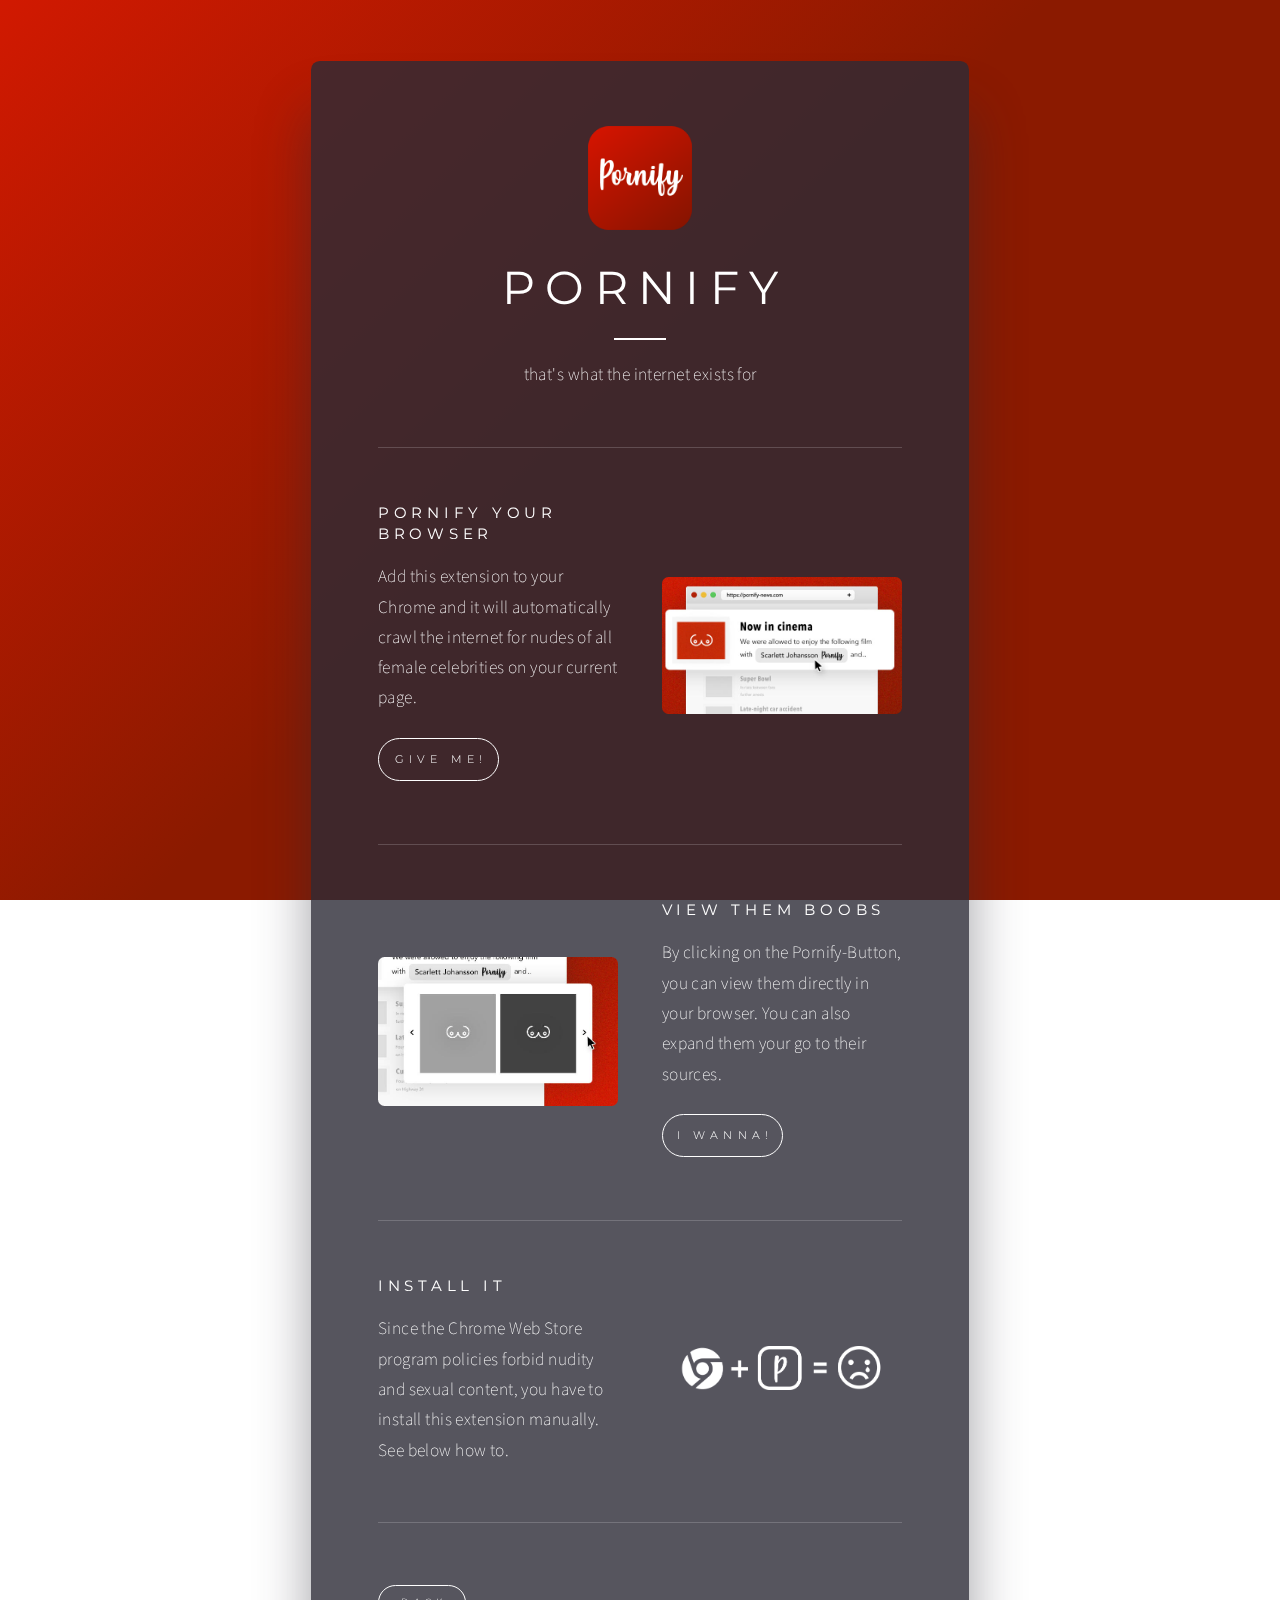
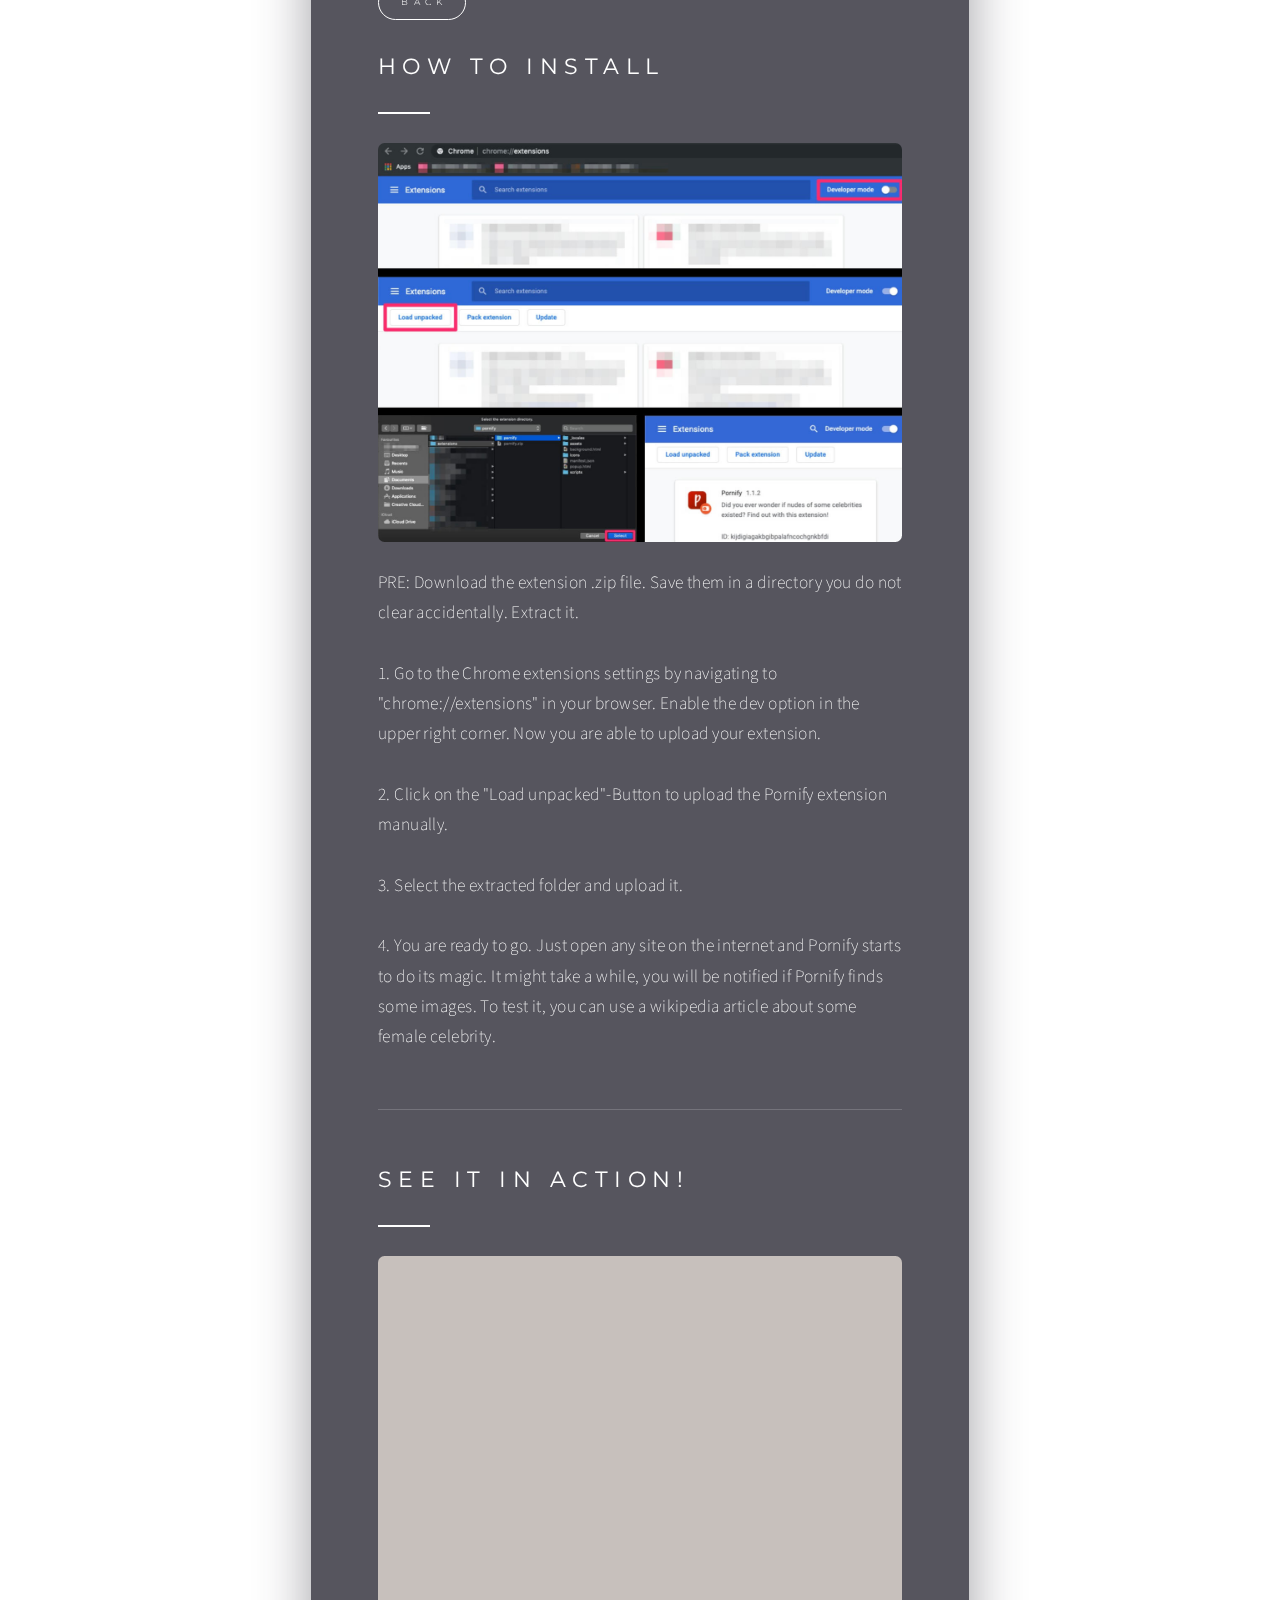
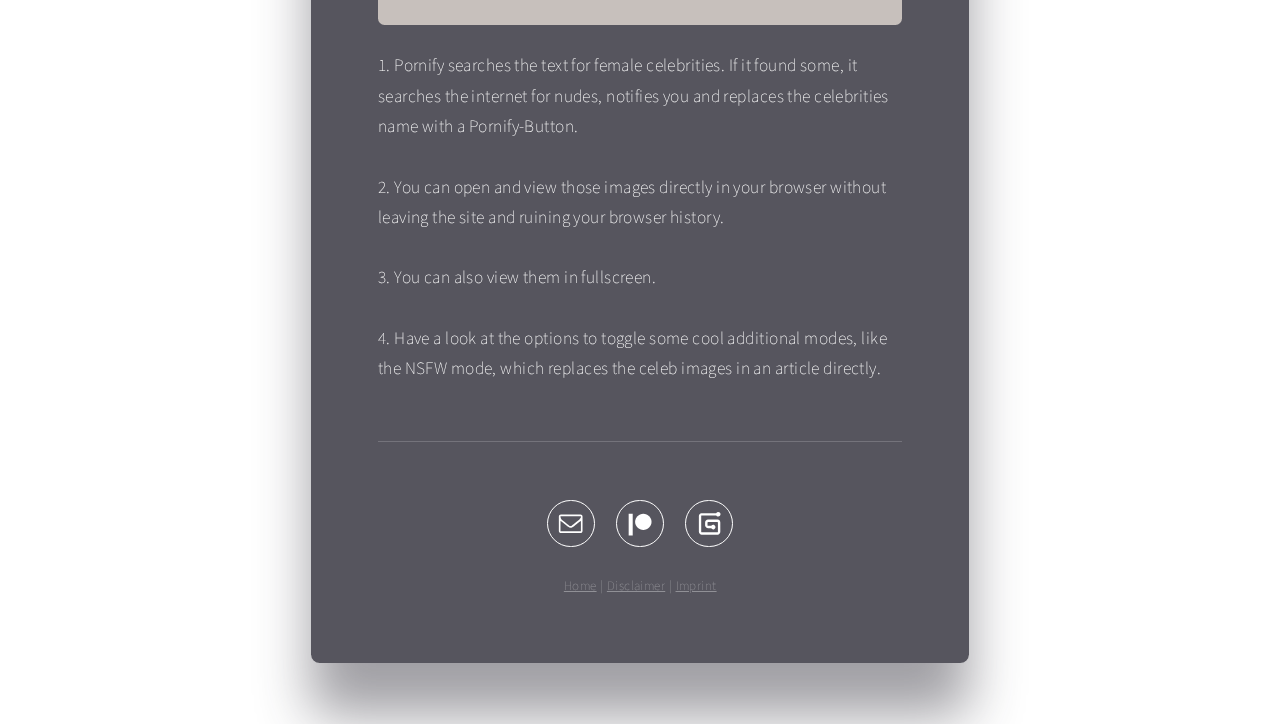
==== commit da43097f: "add pictures" ====
--- a/index.html
+++ b/index.html
@@ -6,6 +6,8 @@
 		<meta name="viewport" content="width=device-width,initial-scale=1,user-scalable=no" />
 		<meta name="description" content="Pornify Chrome Browser Extension - Bring a little nudeness into your daily life." />
 		<link href="https://fonts.googleapis.com/css?family=Montserrat:400,400italic,300,300italic%7CSource+Sans+Pro:200,200italic" rel="stylesheet" type="text/css" />
+		<link rel="icon" type="image/png" href="assets/images/favicon.png" />
+		<link rel="apple-touch-icon" href="assets/images/apple-touch-icon.png" />
 		<link rel="stylesheet" href="assets/main.css" />
 		<noscript><link rel="stylesheet" href="assets/noscript.css" /></noscript>
 	</head>
@@ -124,7 +126,7 @@
 										</a>
 									</li>
 								</ul>
-								<p id="text04"><a href="#disclaimer">Disclaimer</a> | <a href="#imprint">Imprint</a></p>
+								<p id="text04"><a href="#home">Home</a> | <a href="#disclaimer">Disclaimer</a> | <a href="#imprint">Imprint</a></p>
 							</div>
 						</div>
 					</footer>
--- a/assets/main.css
+++ b/assets/main.css
@@ -1032,19 +1032,19 @@
 }
 
 #columns03 > .inner > .full {
-	margin-left: calc(0rem);
+	margin-left: calc(-0rem);
 	width: calc(100% + 0rem + 0.4725px);
 	max-width: none;
 }
 
 #columns03 > .inner > .full:first-child {
-	margin-top: 0rem !important;
+	margin-top: -0rem !important;
 	border-top-left-radius: inherit;
 	border-top-right-radius: inherit;
 }
 
 #columns03 > .inner > .full:last-child {
-	margin-bottom: 0rem !important;
+	margin-bottom: -0rem !important;
 	border-bottom-left-radius: inherit;
 	border-bottom-right-radius: inherit;
 }
@@ -1113,7 +1113,7 @@
 }
 
 #columns01 > .inner > *:first-child > .full {
-	margin-left: calc(0rem);
+	margin-left: calc(-0rem);
 	width: calc(100% + 1.25rem + 0.4725px);
 }
 
@@ -1122,11 +1122,11 @@
 }
 
 #columns01 > .inner > * > .full:first-child {
-	margin-top: calc(0rem) !important;
+	margin-top: calc(-0rem) !important;
 }
 
 #columns01 > .inner > * > .full:last-child {
-	margin-bottom: calc(0rem) !important;
+	margin-bottom: calc(-0rem) !important;
 }
 
 #columns01 > .inner > .full {
@@ -1223,7 +1223,7 @@
 }
 
 #columns02 > .inner > *:first-child > .full {
-	margin-left: calc(0rem);
+	margin-left: calc(-0rem);
 	width: calc(100% + 1.25rem + 0.4725px);
 }
 
@@ -1232,11 +1232,11 @@
 }
 
 #columns02 > .inner > * > .full:first-child {
-	margin-top: calc(0rem) !important;
+	margin-top: calc(-0rem) !important;
 }
 
 #columns02 > .inner > * > .full:last-child {
-	margin-bottom: calc(0rem) !important;
+	margin-bottom: calc(-0rem) !important;
 }
 
 #columns02 > .inner > .full {
@@ -1333,7 +1333,7 @@
 }
 
 #columns05 > .inner > *:first-child > .full {
-	margin-left: calc(0rem);
+	margin-left: calc(-0rem);
 	width: calc(100% + 1.25rem + 0.4725px);
 }
 
@@ -1342,11 +1342,11 @@
 }
 
 #columns05 > .inner > * > .full:first-child {
-	margin-top: calc(0rem) !important;
+	margin-top: calc(-0rem) !important;
 }
 
 #columns05 > .inner > * > .full:last-child {
-	margin-bottom: calc(0rem) !important;
+	margin-bottom: calc(-0rem) !important;
 }
 
 #columns05 > .inner > .full {
@@ -1401,19 +1401,19 @@
 }
 
 #columns04 > .inner > .full {
-	margin-left: calc(0rem);
+	margin-left: calc(-0rem);
 	width: calc(100% + 0rem + 0.4725px);
 	max-width: none;
 }
 
 #columns04 > .inner > .full:first-child {
-	margin-top: 0rem !important;
+	margin-top: -0rem !important;
 	border-top-left-radius: inherit;
 	border-top-right-radius: inherit;
 }
 
 #columns04 > .inner > .full:last-child {
-	margin-bottom: 0rem !important;
+	margin-bottom: -0rem !important;
 	border-bottom-left-radius: inherit;
 	border-bottom-right-radius: inherit;
 }
@@ -1820,16 +1820,16 @@
 	}
 	
 	#columns03 > .inner > .full {
-		margin-left: calc(0rem);
+		margin-left: calc(-0rem);
 		width: calc(100% + 0rem + 0.4725px);
 	}
 	
 	#columns03 > .inner > .full:first-child {
-		margin-top: 0rem !important;
+		margin-top: -0rem !important;
 	}
 	
 	#columns03 > .inner > .full:last-child {
-		margin-bottom: 0rem !important;
+		margin-bottom: -0rem !important;
 	}
 	
 	#columns01 > .inner {
@@ -1884,23 +1884,23 @@
 	}
 	
 	#columns01 > .inner > * > .full {
-		margin-left: calc(0rem);
-		width: calc(100% + 0rem + 0.4725px);
-		margin-left: calc(0rem);
+		margin-left: calc(-0rem);
+		width: calc(100% + 0rem + 0.4725px);
+		margin-left: calc(-0rem);
 		width: calc(100% + 0rem + 0.4725px);
 	}
 	
 	#columns01 > .inner > *:first-child > .full {
-		margin-left: calc(0rem);
-		width: calc(100% + 0rem + 0.4725px);
-		margin-left: calc(0rem);
+		margin-left: calc(-0rem);
+		width: calc(100% + 0rem + 0.4725px);
+		margin-left: calc(-0rem);
 		width: calc(100% + 0rem + 0.4725px);
 	}
 	
 	#columns01 > .inner > *:last-child > .full {
-		margin-left: calc(0rem);
-		width: calc(100% + 0rem + 0.4725px);
-		margin-left: calc(0rem);
+		margin-left: calc(-0rem);
+		width: calc(100% + 0rem + 0.4725px);
+		margin-left: calc(-0rem);
 		width: calc(100% + 0rem + 0.4725px);
 	}
 	
@@ -1915,13 +1915,13 @@
 	}
 	
 	#columns01 > .inner > *:last-child > .full:first-child {
-		margin-top: calc(0rem) !important;
-		margin-top: calc(0rem) !important;
+		margin-top: calc(-0rem) !important;
+		margin-top: calc(-0rem) !important;
 	}
 	
 	#columns01 > .inner > *:first-child > .full:last-child {
-		margin-bottom: calc(0rem) !important;
-		margin-bottom: calc(0rem) !important;
+		margin-bottom: calc(-0rem) !important;
+		margin-bottom: calc(-0rem) !important;
 	}
 	
 	#columns01 > .inner > *:last-child, #columns01 > .inner > *:last-child > .full:first-child {
@@ -2008,23 +2008,23 @@
 	}
 	
 	#columns02 > .inner > * > .full {
-		margin-left: calc(0rem);
-		width: calc(100% + 0rem + 0.4725px);
-		margin-left: calc(0rem);
+		margin-left: calc(-0rem);
+		width: calc(100% + 0rem + 0.4725px);
+		margin-left: calc(-0rem);
 		width: calc(100% + 0rem + 0.4725px);
 	}
 	
 	#columns02 > .inner > *:first-child > .full {
-		margin-left: calc(0rem);
-		width: calc(100% + 0rem + 0.4725px);
-		margin-left: calc(0rem);
+		margin-left: calc(-0rem);
+		width: calc(100% + 0rem + 0.4725px);
+		margin-left: calc(-0rem);
 		width: calc(100% + 0rem + 0.4725px);
 	}
 	
 	#columns02 > .inner > *:last-child > .full {
-		margin-left: calc(0rem);
-		width: calc(100% + 0rem + 0.4725px);
-		margin-left: calc(0rem);
+		margin-left: calc(-0rem);
+		width: calc(100% + 0rem + 0.4725px);
+		margin-left: calc(-0rem);
 		width: calc(100% + 0rem + 0.4725px);
 	}
 	
@@ -2039,13 +2039,13 @@
 	}
 	
 	#columns02 > .inner > *:first-child > .full:first-child {
-		margin-top: calc(0rem) !important;
-		margin-top: calc(0rem) !important;
+		margin-top: calc(-0rem) !important;
+		margin-top: calc(-0rem) !important;
 	}
 	
 	#columns02 > .inner > *:last-child > .full:last-child {
-		margin-bottom: calc(0rem) !important;
-		margin-bottom: calc(0rem) !important;
+		margin-bottom: calc(-0rem) !important;
+		margin-bottom: calc(-0rem) !important;
 	}
 	
 	#columns02 > .inner > *:first-child, #columns02 > .inner > *:first-child > .full:first-child {
@@ -2132,23 +2132,23 @@
 	}
 	
 	#columns05 > .inner > * > .full {
-		margin-left: calc(0rem);
-		width: calc(100% + 0rem + 0.4725px);
-		margin-left: calc(0rem);
+		margin-left: calc(-0rem);
+		width: calc(100% + 0rem + 0.4725px);
+		margin-left: calc(-0rem);
 		width: calc(100% + 0rem + 0.4725px);
 	}
 	
 	#columns05 > .inner > *:first-child > .full {
-		margin-left: calc(0rem);
-		width: calc(100% + 0rem + 0.4725px);
-		margin-left: calc(0rem);
+		margin-left: calc(-0rem);
+		width: calc(100% + 0rem + 0.4725px);
+		margin-left: calc(-0rem);
 		width: calc(100% + 0rem + 0.4725px);
 	}
 	
 	#columns05 > .inner > *:last-child > .full {
-		margin-left: calc(0rem);
-		width: calc(100% + 0rem + 0.4725px);
-		margin-left: calc(0rem);
+		margin-left: calc(-0rem);
+		width: calc(100% + 0rem + 0.4725px);
+		margin-left: calc(-0rem);
 		width: calc(100% + 0rem + 0.4725px);
 	}
 	
@@ -2163,13 +2163,13 @@
 	}
 	
 	#columns05 > .inner > *:last-child > .full:first-child {
-		margin-top: calc(0rem) !important;
-		margin-top: calc(0rem) !important;
+		margin-top: calc(-0rem) !important;
+		margin-top: calc(-0rem) !important;
 	}
 	
 	#columns05 > .inner > *:first-child > .full:last-child {
-		margin-bottom: calc(0rem) !important;
-		margin-bottom: calc(0rem) !important;
+		margin-bottom: calc(-0rem) !important;
+		margin-bottom: calc(-0rem) !important;
 	}
 	
 	#columns05 > .inner > *:last-child, #columns05 > .inner > *:last-child > .full:first-child {
@@ -2219,16 +2219,16 @@
 	}
 	
 	#columns04 > .inner > .full {
-		margin-left: calc(0rem);
+		margin-left: calc(-0rem);
 		width: calc(100% + 0rem + 0.4725px);
 	}
 	
 	#columns04 > .inner > .full:first-child {
-		margin-top: 0rem !important;
+		margin-top: -0rem !important;
 	}
 	
 	#columns04 > .inner > .full:last-child {
-		margin-bottom: 0rem !important;
+		margin-bottom: -0rem !important;
 	}
 }
 
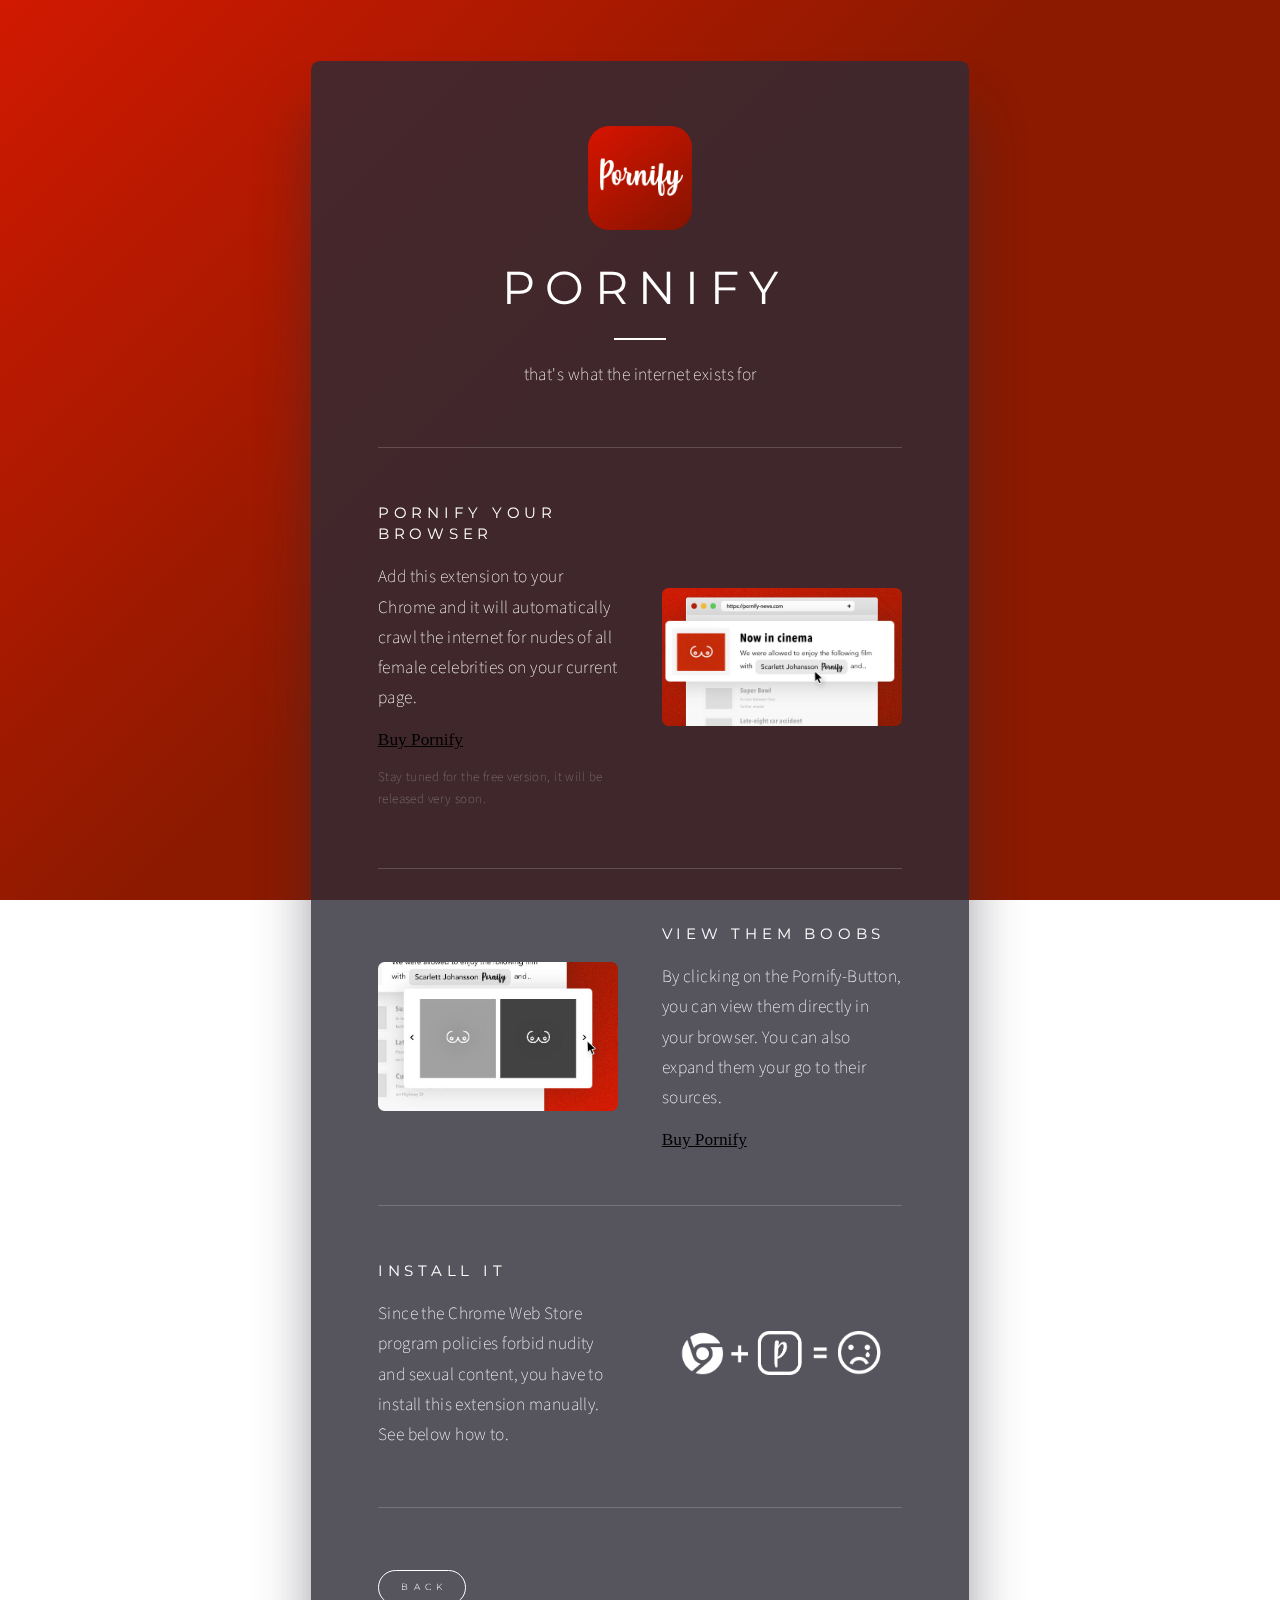
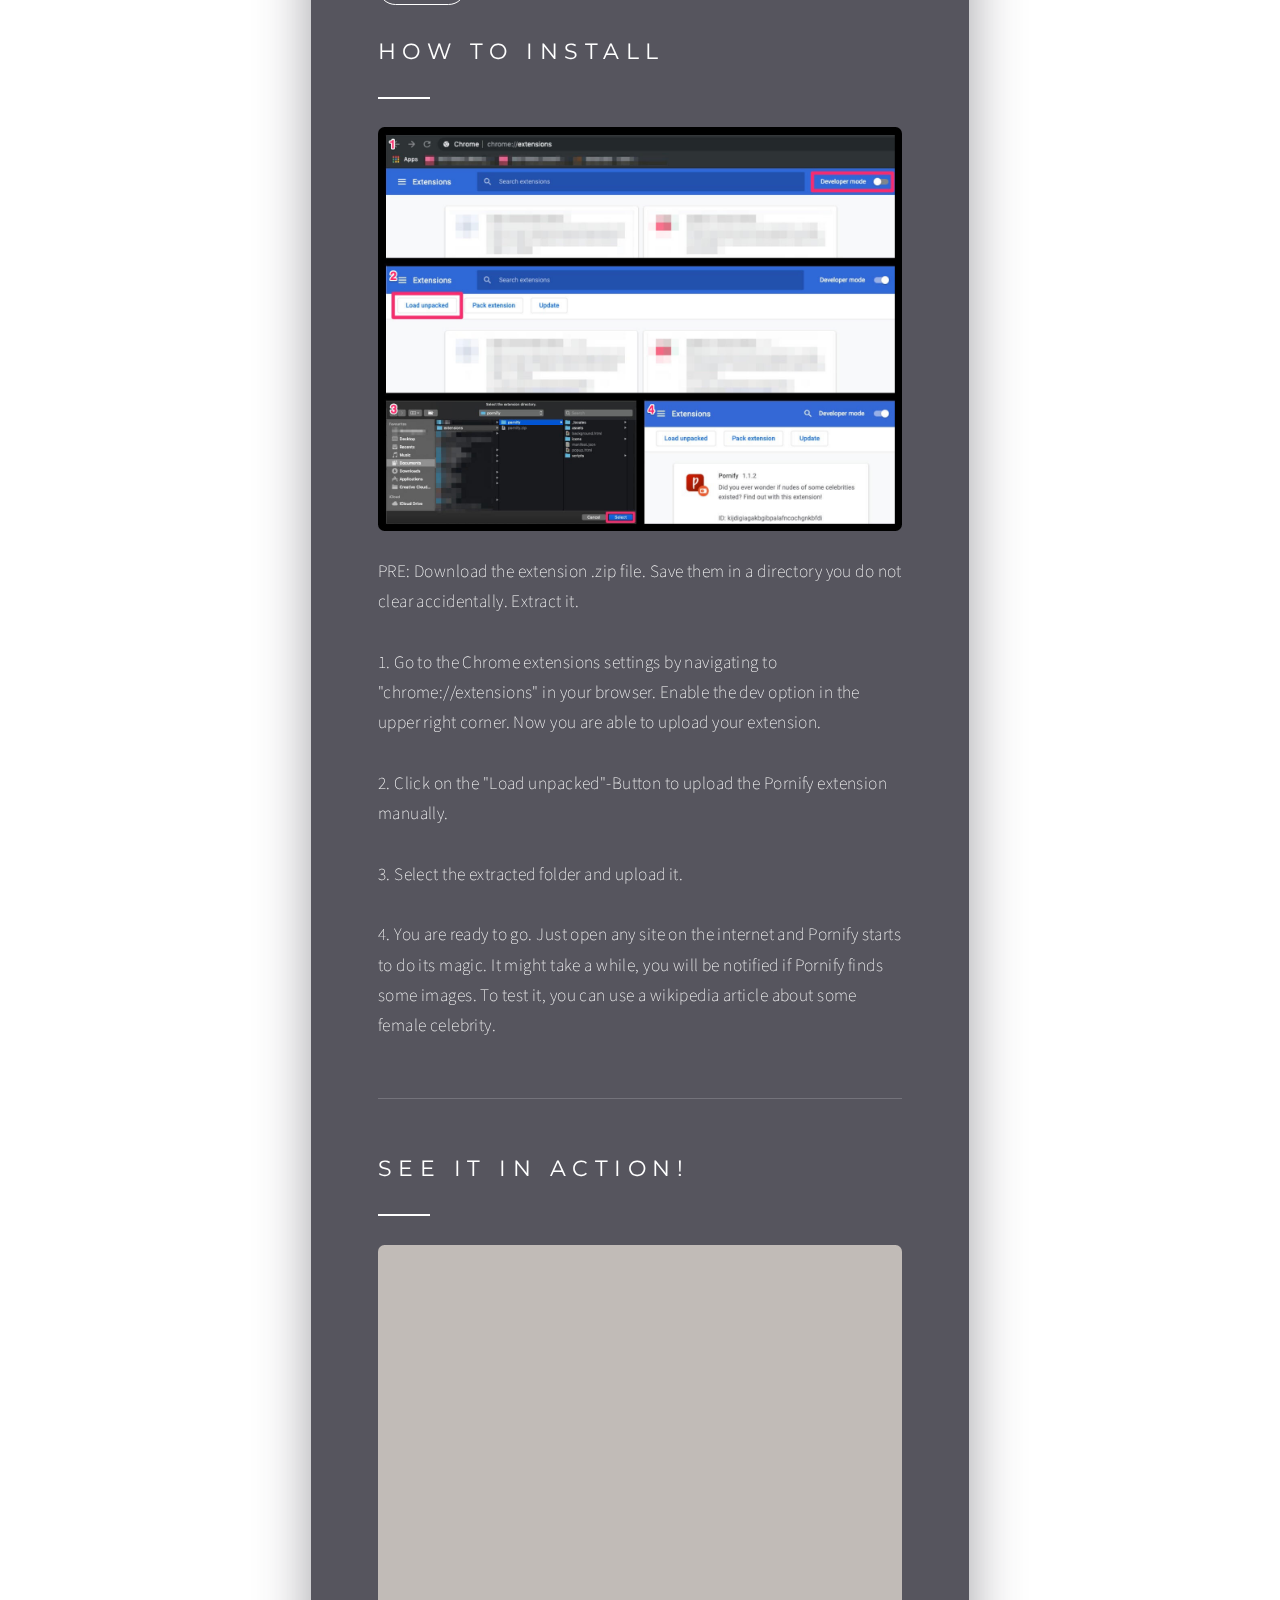
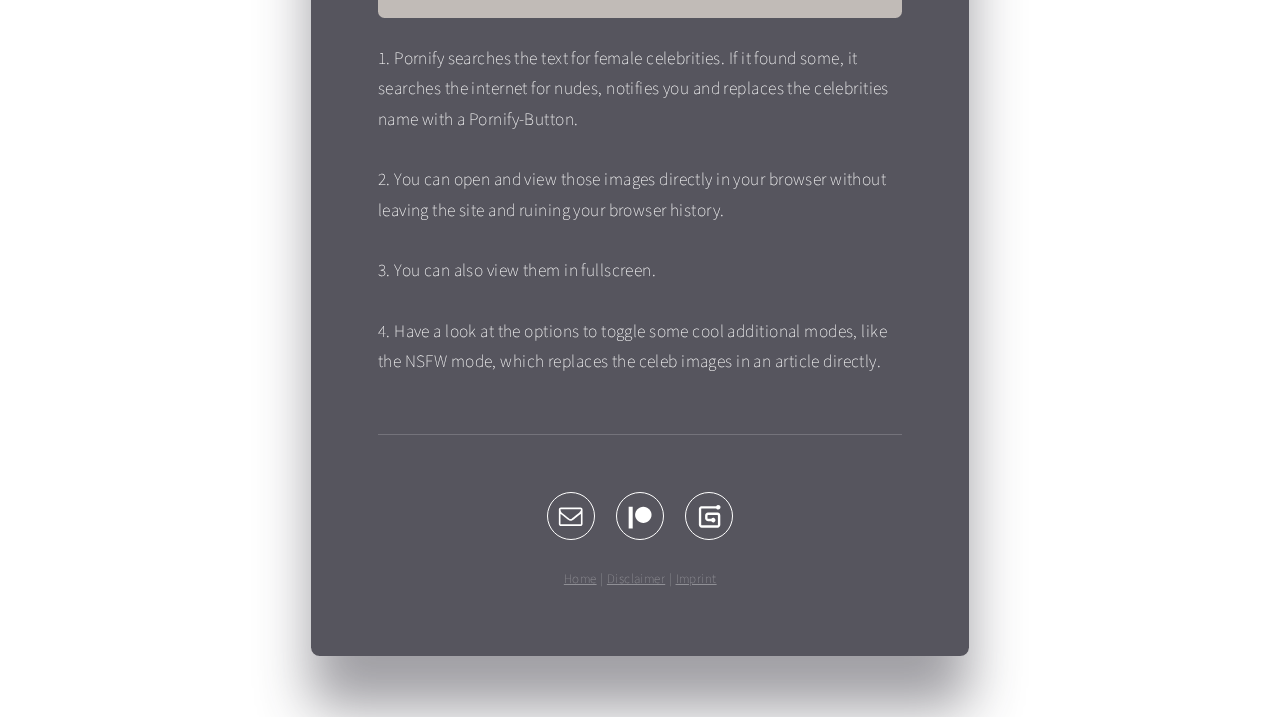
==== commit 9eb90425: "add release" ====
--- a/index.html
+++ b/index.html
@@ -10,6 +10,14 @@
 		<link rel="apple-touch-icon" href="assets/images/apple-touch-icon.png" />
 		<link rel="stylesheet" href="assets/main.css" />
 		<noscript><link rel="stylesheet" href="assets/noscript.css" /></noscript>
+    <script async src="//pagead2.googlesyndication.com/pagead/js/adsbygoogle.js"></script>
+    <script>
+      (adsbygoogle = window.adsbygoogle || []).push({
+        google_ad_client: "ca-pub-7381219548515433",
+        enable_page_level_ads: true
+      });
+    </script>
+    <script type="text/javascript" src="https://adhitzads.com/1041042"></script>
 	</head>
 	<body class="is-loading">
 		<div id="wrapper">
@@ -32,11 +40,11 @@
 								<div>
 									<p id="text10">Pornify your Browser</p>
 									<p id="text11">Add this extension to your Chrome and it will automatically crawl the internet for nudes of all female celebrities on your current page.</p>
-									<ul id="buttons04" class="buttons">
-										<li>
-											<a href="https://www.patreon.com/pornify" class="button n01">Give me!</a>
-										</li>
-									</ul>
+									<div id="widget01">
+										<script src="https://gumroad.com/js/gumroad.js"></script>
+										<a class="gumroad-button" href="https://gum.co/pornify" target="_blank" data-gumroad-single-product="true">Buy Pornify</a>
+									</div>
+									<p id="text16">Stay tuned for the free version, it will be released very soon.</p>
 								</div>
 								<div>
 									<div id="image01" class="image">
@@ -56,11 +64,10 @@
 								<div>
 									<p id="text05">View them boobs</p>
 									<p id="text08">By clicking on the Pornify-Button, you can view them directly in your browser. You can also expand them your go to their sources.</p>
-									<ul id="buttons01" class="buttons">
-										<li>
-											<a href="https://www.patreon.com/pornify" class="button n01">I wanna!</a>
-										</li>
-									</ul>
+									<div id="widget02">
+										<script src="https://gumroad.com/js/gumroad.js"></script>
+										<a class="gumroad-button" href="https://gum.co/pornify" target="_blank" data-gumroad-single-product="true">Buy Pornify</a>
+									</div>
 								</div>
 							</div>
 						</div>
@@ -85,11 +92,11 @@
 							</li>
 						</ul>
 						<h2 id="text12">How to install</h2>
-						<hr id="divider07">
-						<div id="image06" class="image">
-							<img src="assets/images/image06.jpg" alt="" />
+						<hr id="divider10">
+						<div id="image04" class="image">
+							<img src="assets/images/image04.jpg" alt="" />
 						</div>
-						<p id="text13"><span>PRE: Download the extension .zip file. Save them in a directory you do not clear accidentally. Extract it.</span><br /><br /><span>1. Go to the Chrome extensions settings by navigating to &quot;chrome://extensions&quot; in your browser. Enable the dev option in the upper right corner. Now you are able to upload your extension.</span><br /><br /><span>2. Click on the &quot;Load unpacked&quot;-Button to upload the Pornify extension manually.</span><br /><br /><span>3. Select the extracted folder and upload it.</span><br /><br /><span>4. You are ready to go. Just open any site on the internet and Pornify starts to do its magic. It might take a while, you will be notified if Pornify finds some images. To test it, you can use a wikipedia article about some female celebrity.</span></p>
+						<p id="text18"><span>PRE: Download the extension .zip file. Save them in a directory you do not clear accidentally. Extract it.</span><br /><br /><span>1. Go to the Chrome extensions settings by navigating to &quot;chrome://extensions&quot; in your browser. Enable the dev option in the upper right corner. Now you are able to upload your extension.</span><br /><br /><span>2. Click on the &quot;Load unpacked&quot;-Button to upload the Pornify extension manually.</span><br /><br /><span>3. Select the extracted folder and upload it.</span><br /><br /><span>4. You are ready to go. Just open any site on the internet and Pornify starts to do its magic. It might take a while, you will be notified if Pornify finds some images. To test it, you can use a wikipedia article about some female celebrity.</span></p>
 						<hr id="divider09">
 						<h2 id="text14" data-scroll-id="action" data-scroll-behavior="default">See it in action!</h2>
 						<hr id="divider08">
@@ -97,6 +104,14 @@
 							<span class="deferred"><img src="assets/images/_image07.png" data-src="assets/images/image07.jpg" alt="" /></span>
 						</div>
 						<p id="text15"><span>1. Pornify searches the text for female celebrities. If it found some, it searches the internet for nudes, notifies you and replaces the celebrities name with a Pornify-Button.</span><br /><br /><span>2. You can open and view those images directly in your browser without leaving the site and ruining your browser history.</span><br /><br /><span>3. You can also view them in fullscreen.</span><br /><br /><span>4. Have a look at the options to toggle some cool additional modes, like the NSFW mode, which replaces the celeb images in an article directly.</span></p>
+					</section>
+					<section id="installpage-section">
+						<h2 id="text17">How to install</h2>
+						<hr id="divider07">
+						<div id="image06" class="image">
+							<span class="deferred"><img src="assets/images/_image06.png" data-src="assets/images/image06.jpg" alt="" /></span>
+						</div>
+						<p id="text13"><span>PRE: Download the extension .zip file. Save them in a directory you do not clear accidentally. Extract it.</span><br /><br /><span>1. Go to the Chrome extensions settings by navigating to &quot;chrome://extensions&quot; in your browser. Enable the dev option in the upper right corner. Now you are able to upload your extension.</span><br /><br /><span>2. Click on the &quot;Load unpacked&quot;-Button to upload the Pornify extension manually.</span><br /><br /><span>3. Select the extracted folder and upload it.</span><br /><br /><span>4. You are ready to go. Just open any site on the internet and Pornify starts to do its magic. It might take a while, you will be notified if Pornify finds some images. To test it, you can use a wikipedia article about some female celebrity.</span></p>
 					</section>
 					<section id="disclaimer-section">
 						<p id="text01"><span>Disclaimer</span><br /><span>This disclaimer (&quot;Disclaimer&quot;, &quot;Agreement&quot;) is an agreement between Website Operator (&quot;Website Operator&quot;, &quot;us&quot;, &quot;we&quot; or &quot;our&quot;) and you (&quot;User&quot;, &quot;you&quot; or &quot;your&quot;). This Disclaimer sets forth the general guidelines, terms and conditions of your use of the pornify.it website and any of its products or services (collectively, &quot;Website&quot; or &quot;Services&quot;).</span><br /><br /><span>Representation</span><br /><span>Any views or opinions represented in this Website are personal and belong solely to Website Operator and do not represent those of people, institutions or organizations that the owner may or may not be associated with in professional or personal capacity unless explicitly stated. Any views or opinions are not intended to malign any religion, ethnic group, club, organization, company, or individual.</span><br /><br /><span>Content and postings</span><br /><span>You may print a copy of any part of this Website for your personal or non-commercial use.</span><br /><br /><span>Indemnification and warranties</span><br /><span>While we have made every attempt to ensure that the information contained on the Website is correct, Website Operator is not responsible for any errors or omissions, or for the results obtained from the use of this information. All information on the Website is provided &quot;as is&quot;, with no guarantee of completeness, accuracy, timeliness or of the results obtained from the use of this information, and without warranty of any kind, express or implied. In no event will Website Operator be liable to you or anyone else for any decision made or action taken in reliance on the information on the Website or for any consequential, special or similar damages, even if advised of the possibility of such damages. Information on the Website is for general information purposes only and is not intended to provide legal, financial, medical, or any other type of professional advice. Please seek professional assistance should you require it.</span><br /><br /><span>We reserve the right to modify this Disclaimer relating to the Website or Services at any time, effective upon posting of an updated version of this Disclaimer on the Website. When we do we will post a notification on the main page of our Website. Continued use of the Website after any such changes shall constitute your consent to such changes. Policy was created with WebsitePolicies.</span><br /><br /><span>Acceptance of this disclaimer</span><br /><span>You acknowledge that you have read this Disclaimer and agree to all its terms and conditions. By accessing the Website you agree to be bound by this Disclaimer. If you do not agree to abide by the terms of this Disclaimer, you are not authorized to use or access the Website.</span><br /><br /><span>Contacting us</span><br /><span>If you have any questions about this Disclaimer, please contact us.</span><br /><br /><span>This document was last updated on April 15, 2019</span></p>
--- a/assets/main.css
+++ b/assets/main.css
@@ -497,6 +497,20 @@
 	font-weight: 200;
 }
 
+#text16 br + br {
+	margin-top: 1.05rem;
+}
+
+#text16 {
+	color: rgba(255,255,255,0.349);
+	font-family: 'Source Sans Pro', sans-serif;
+	letter-spacing: 0.025rem;
+	width: calc(100% + 0.025rem);
+	font-size: 0.75em;
+	line-height: 1.75;
+	font-weight: 200;
+}
+
 #text03 br + br {
 	margin-top: 0.75rem;
 }
@@ -541,11 +555,11 @@
 	font-weight: 400;
 }
 
-#text13 br + br {
+#text18 br + br {
 	margin-top: 1.05rem;
 }
 
-#text13 {
+#text18 {
 	color: #FFFFFF;
 	font-family: 'Source Sans Pro', sans-serif;
 	letter-spacing: 0.025rem;
@@ -584,6 +598,35 @@
 	font-weight: 200;
 }
 
+#text17 br + br {
+	margin-top: 0.825rem;
+}
+
+#text17 {
+	text-transform: uppercase;
+	color: #FFFFFF;
+	font-family: 'Montserrat', sans-serif;
+	letter-spacing: 0.375rem;
+	width: calc(100% + 0.375rem);
+	font-size: 1.25em;
+	line-height: 1.375;
+	font-weight: 400;
+}
+
+#text13 br + br {
+	margin-top: 1.05rem;
+}
+
+#text13 {
+	color: #FFFFFF;
+	font-family: 'Source Sans Pro', sans-serif;
+	letter-spacing: 0.025rem;
+	width: calc(100% + 0.025rem);
+	font-size: 1em;
+	line-height: 1.75;
+	font-weight: 200;
+}
+
 #text01 br + br {
 	margin-top: 1.05rem;
 }
@@ -632,6 +675,674 @@
 
 #text04 a:hover {
 	text-decoration: none;
+}
+
+.stripe-button-el:disabled {
+	opacity: 0.35;
+	cursor: default;
+	-moz-pointer-events: none;
+	-webkit-pointer-events: none;
+	-ms-pointer-events: none;
+	pointer-events: none;
+}
+
+.image {
+	position: relative;
+	overflow: hidden;
+	max-width: 100%;
+	display: block;
+}
+
+.image a, .image span {
+	position: relative;
+	max-width: 100%;
+	display: inline-block;
+	vertical-align: top;
+}
+
+.image a img, .image span img {
+	display: block;
+}
+
+.image img {
+	width: 100%;
+	max-width: 100%;
+	display: inline-block;
+	vertical-align: top;
+}
+
+.image.full img {
+	display: block;
+}
+
+.image.full:first-child img {
+	border-top-left-radius: inherit;
+	border-top-right-radius: inherit;
+}
+
+.image.full:last-child img {
+	border-bottom-left-radius: inherit;
+	border-bottom-right-radius: inherit;
+}
+
+.image.full a, .image.full span {
+	display: block;
+}
+
+#image03 {
+	margin-top: 1.75rem !important;
+	margin-bottom: 1.75rem !important;
+}
+
+#image03 a, #image03 span {
+	border-radius: 0.375rem;
+}
+
+#image03 img {
+	width: 6rem;
+	border-radius: 0.375rem;
+}
+
+#image04 a, #image04 span {
+	border-radius: 0.375rem;
+}
+
+#image04 img {
+	width: 32rem;
+	border-radius: 0.375rem;
+}
+
+#image07 a, #image07 span {
+	border-radius: 0.375rem;
+}
+
+#image07 img {
+	width: 32rem;
+	border-radius: 0.375rem;
+}
+
+#image06 a, #image06 span {
+	border-radius: 0.375rem;
+}
+
+#image06 img {
+	width: 32rem;
+	border-radius: 0.375rem;
+}
+
+#image02 a, #image02 span {
+	border-radius: 0.375rem;
+}
+
+#image02 img {
+	width: 15rem;
+	border-radius: 0.375rem;
+}
+
+#image05 a, #image05 span {
+	border-radius: 0.375rem;
+}
+
+#image05 img {
+	width: 15rem;
+	border-radius: 0.375rem;
+}
+
+#image01 a, #image01 span {
+	border-radius: 0.375rem;
+}
+
+#image01 img {
+	width: 15rem;
+	border-radius: 0.375rem;
+}
+
+hr {
+	width: 100%;
+	position: relative;
+	padding: 0;
+	border: 0;
+}
+
+hr:before {
+	content: '';
+	display: inline-block;
+	vertical-align: middle;
+}
+
+#divider04 {
+	height: 0.5rem;
+	line-height: 0.5rem;
+}
+
+#divider04:before {
+	width: 10%;
+	border-top: solid 2px #FFFFFF;
+	height: 2px;
+}
+
+#divider05 {
+	height: 3.5rem;
+	line-height: 3.5rem;
+}
+
+#divider05:before {
+	width: 100%;
+	border-top: solid 1px rgba(255,255,255,0.18);
+	height: 1px;
+}
+
+#divider06 {
+	height: 3.5rem;
+	line-height: 3.5rem;
+}
+
+#divider06:before {
+	width: 100%;
+	border-top: solid 1px rgba(255,255,255,0.18);
+	height: 1px;
+}
+
+#divider03 {
+	height: 3.5rem;
+	line-height: 3.5rem;
+}
+
+#divider03:before {
+	width: 100%;
+	border-top: solid 1px rgba(255,255,255,0.18);
+	height: 1px;
+}
+
+#divider02 {
+	height: 3.5rem;
+	line-height: 3.5rem;
+}
+
+#divider02:before {
+	width: 100%;
+	border-top: solid 1px rgba(255,255,255,0.18);
+	height: 1px;
+}
+
+#divider10 {
+	height: 0.5rem;
+	line-height: 0.5rem;
+}
+
+#divider10:before {
+	width: 10%;
+	border-top: solid 2px #FFFFFF;
+	height: 2px;
+}
+
+#divider09 {
+	height: 3.5rem;
+	line-height: 3.5rem;
+}
+
+#divider09:before {
+	width: 100%;
+	border-top: solid 1px rgba(255,255,255,0.18);
+	height: 1px;
+}
+
+#divider08 {
+	height: 0.5rem;
+	line-height: 0.5rem;
+}
+
+#divider08:before {
+	width: 10%;
+	border-top: solid 2px #FFFFFF;
+	height: 2px;
+}
+
+#divider07 {
+	height: 0.5rem;
+	line-height: 0.5rem;
+}
+
+#divider07:before {
+	width: 10%;
+	border-top: solid 2px #FFFFFF;
+	height: 2px;
+}
+
+#divider01 {
+	height: 3.5rem;
+	line-height: 3.5rem;
+}
+
+#divider01:before {
+	width: 100%;
+	border-top: solid 1px rgba(255,255,255,0.18);
+	height: 1px;
+}
+
+.container > .inner {
+	vertical-align: top;
+	position: relative;
+	max-width: 100%;
+	border-radius: inherit;
+}
+
+#main .container.full:first-child > .inner {
+	border-top-left-radius: inherit;
+	border-top-right-radius: inherit;
+}
+
+#main .container.full:last-child > .inner {
+	border-bottom-left-radius: inherit;
+	border-bottom-right-radius: inherit;
+}
+
+#columns03 > .inner {
+	text-align: center;
+	padding: 0rem 0rem;
+	width: 38rem;
+	background-color: transparent;
+	display: inline-block;
+}
+
+#columns03 > .inner > * {
+	margin-top: 1rem;
+	margin-bottom: 1rem;
+}
+
+#columns03 > .inner > *:first-child {
+	margin-top: 0 !important;
+}
+
+#columns03 > .inner > *:last-child {
+	margin-bottom: 0 !important;
+}
+
+#columns03 > .inner > .full {
+	margin-left: calc(-0rem);
+	width: calc(100% + 0rem + 0.4725px);
+	max-width: none;
+}
+
+#columns03 > .inner > .full:first-child {
+	margin-top: -0rem !important;
+	border-top-left-radius: inherit;
+	border-top-right-radius: inherit;
+}
+
+#columns03 > .inner > .full:last-child {
+	margin-bottom: -0rem !important;
+	border-bottom-left-radius: inherit;
+	border-bottom-right-radius: inherit;
+}
+
+#columns01 > .inner {
+	padding: 0rem 0rem;
+	width: 38rem;
+	background-color: transparent;
+	display: -moz-inline-flex;
+	display: -webkit-inline-flex;
+	display: -ms-inline-flex;
+	display: inline-flex;
+	-moz-flex-wrap: wrap;
+	-webkit-flex-wrap: wrap;
+	-ms-flex-wrap: wrap;
+	flex-wrap: wrap;
+	-moz-align-items: center;
+	-webkit-align-items: center;
+	-ms-align-items: center;
+	align-items: center;
+}
+
+#columns01 > .inner > * {
+	-moz-flex-shrink: 0;
+	-webkit-flex-shrink: 0;
+	-ms-flex-shrink: 0;
+	flex-shrink: 0;
+	-moz-flex-grow: 0;
+	-webkit-flex-grow: 0;
+	-ms-flex-grow: 0;
+	flex-grow: 0;
+	max-width: 100%;
+	padding: 0 0 0 2.5rem;
+}
+
+#columns01 > .inner > :nth-child(1) {
+	width: calc(50% + 1.25rem);
+}
+
+#columns01 > .inner > :nth-child(2) {
+	width: calc(50% + 1.25rem);
+	text-align: right;
+}
+
+#columns01 > .inner > * > * {
+	margin-top: 1rem;
+	margin-bottom: 1rem;
+}
+
+#columns01 > .inner > * > *:first-child {
+	margin-top: 0 !important;
+}
+
+#columns01 > .inner > * > *:last-child {
+	margin-bottom: 0 !important;
+}
+
+#columns01 > .inner > *:first-child {
+	margin-left: -2.5rem;
+}
+
+#columns01 > .inner > * > .full {
+	margin-left: calc(-1.25rem);
+	width: calc(100% + 2.5rem + 0.4725px);
+	max-width: none;
+}
+
+#columns01 > .inner > *:first-child > .full {
+	margin-left: calc(-0rem);
+	width: calc(100% + 1.25rem + 0.4725px);
+}
+
+#columns01 > .inner > *:last-child > .full {
+	width: calc(100% + 1.25rem + 0.4725px);
+}
+
+#columns01 > .inner > * > .full:first-child {
+	margin-top: calc(-0rem) !important;
+}
+
+#columns01 > .inner > * > .full:last-child {
+	margin-bottom: calc(-0rem) !important;
+}
+
+#columns01 > .inner > .full {
+	align-self: stretch;
+}
+
+#columns01 > .inner > .full:first-child {
+	border-top-left-radius: inherit;
+	border-bottom-left-radius: inherit;
+}
+
+#columns01 > .inner > .full:last-child {
+	border-top-right-radius: inherit;
+	border-bottom-right-radius: inherit;
+}
+
+#columns01 > .inner > .full > .full:first-child:last-child {
+	height: calc(100% + 0rem);
+	border-radius: inherit;
+}
+
+#columns01 > .inner > .full > .full:first-child:last-child img {
+	position: absolute;
+	width: 100%;
+	height: 100%;
+}
+
+#columns01 > .inner > .full > .full:first-child:last-child a, #columns01 > .inner > .full > .full:first-child:last-child span, #columns01 > .inner > .full > .full:first-child:last-child img {
+	height: 100%;
+	border-radius: inherit;
+}
+
+#columns02 > .inner {
+	padding: 0rem 0rem;
+	width: 38rem;
+	background-color: transparent;
+	display: -moz-inline-flex;
+	display: -webkit-inline-flex;
+	display: -ms-inline-flex;
+	display: inline-flex;
+	-moz-flex-wrap: wrap;
+	-webkit-flex-wrap: wrap;
+	-ms-flex-wrap: wrap;
+	flex-wrap: wrap;
+	-moz-align-items: center;
+	-webkit-align-items: center;
+	-ms-align-items: center;
+	align-items: center;
+}
+
+#columns02 > .inner > * {
+	-moz-flex-shrink: 0;
+	-webkit-flex-shrink: 0;
+	-ms-flex-shrink: 0;
+	flex-shrink: 0;
+	-moz-flex-grow: 0;
+	-webkit-flex-grow: 0;
+	-ms-flex-grow: 0;
+	flex-grow: 0;
+	max-width: 100%;
+	padding: 0 0 0 2.5rem;
+}
+
+#columns02 > .inner > :nth-child(1) {
+	width: calc(50% + 1.25rem);
+	text-align: left;
+}
+
+#columns02 > .inner > :nth-child(2) {
+	width: calc(50% + 1.25rem);
+}
+
+#columns02 > .inner > * > * {
+	margin-top: 1rem;
+	margin-bottom: 1rem;
+}
+
+#columns02 > .inner > * > *:first-child {
+	margin-top: 0 !important;
+}
+
+#columns02 > .inner > * > *:last-child {
+	margin-bottom: 0 !important;
+}
+
+#columns02 > .inner > *:first-child {
+	margin-left: -2.5rem;
+}
+
+#columns02 > .inner > * > .full {
+	margin-left: calc(-1.25rem);
+	width: calc(100% + 2.5rem + 0.4725px);
+	max-width: none;
+}
+
+#columns02 > .inner > *:first-child > .full {
+	margin-left: calc(-0rem);
+	width: calc(100% + 1.25rem + 0.4725px);
+}
+
+#columns02 > .inner > *:last-child > .full {
+	width: calc(100% + 1.25rem + 0.4725px);
+}
+
+#columns02 > .inner > * > .full:first-child {
+	margin-top: calc(-0rem) !important;
+}
+
+#columns02 > .inner > * > .full:last-child {
+	margin-bottom: calc(-0rem) !important;
+}
+
+#columns02 > .inner > .full {
+	align-self: stretch;
+}
+
+#columns02 > .inner > .full:first-child {
+	border-top-left-radius: inherit;
+	border-bottom-left-radius: inherit;
+}
+
+#columns02 > .inner > .full:last-child {
+	border-top-right-radius: inherit;
+	border-bottom-right-radius: inherit;
+}
+
+#columns02 > .inner > .full > .full:first-child:last-child {
+	height: calc(100% + 0rem);
+	border-radius: inherit;
+}
+
+#columns02 > .inner > .full > .full:first-child:last-child img {
+	position: absolute;
+	width: 100%;
+	height: 100%;
+}
+
+#columns02 > .inner > .full > .full:first-child:last-child a, #columns02 > .inner > .full > .full:first-child:last-child span, #columns02 > .inner > .full > .full:first-child:last-child img {
+	height: 100%;
+	border-radius: inherit;
+}
+
+#columns05 > .inner {
+	padding: 0rem 0rem;
+	width: 38rem;
+	background-color: transparent;
+	display: -moz-inline-flex;
+	display: -webkit-inline-flex;
+	display: -ms-inline-flex;
+	display: inline-flex;
+	-moz-flex-wrap: wrap;
+	-webkit-flex-wrap: wrap;
+	-ms-flex-wrap: wrap;
+	flex-wrap: wrap;
+	-moz-align-items: center;
+	-webkit-align-items: center;
+	-ms-align-items: center;
+	align-items: center;
+}
+
+#columns05 > .inner > * {
+	-moz-flex-shrink: 0;
+	-webkit-flex-shrink: 0;
+	-ms-flex-shrink: 0;
+	flex-shrink: 0;
+	-moz-flex-grow: 0;
+	-webkit-flex-grow: 0;
+	-ms-flex-grow: 0;
+	flex-grow: 0;
+	max-width: 100%;
+	padding: 0 0 0 2.5rem;
+}
+
+#columns05 > .inner > :nth-child(1) {
+	width: calc(50% + 1.25rem);
+}
+
+#columns05 > .inner > :nth-child(2) {
+	width: calc(50% + 1.25rem);
+	text-align: right;
+}
+
+#columns05 > .inner > * > * {
+	margin-top: 1rem;
+	margin-bottom: 1rem;
+}
+
+#columns05 > .inner > * > *:first-child {
+	margin-top: 0 !important;
+}
+
+#columns05 > .inner > * > *:last-child {
+	margin-bottom: 0 !important;
+}
+
+#columns05 > .inner > *:first-child {
+	margin-left: -2.5rem;
+}
+
+#columns05 > .inner > * > .full {
+	margin-left: calc(-1.25rem);
+	width: calc(100% + 2.5rem + 0.4725px);
+	max-width: none;
+}
+
+#columns05 > .inner > *:first-child > .full {
+	margin-left: calc(-0rem);
+	width: calc(100% + 1.25rem + 0.4725px);
+}
+
+#columns05 > .inner > *:last-child > .full {
+	width: calc(100% + 1.25rem + 0.4725px);
+}
+
+#columns05 > .inner > * > .full:first-child {
+	margin-top: calc(-0rem) !important;
+}
+
+#columns05 > .inner > * > .full:last-child {
+	margin-bottom: calc(-0rem) !important;
+}
+
+#columns05 > .inner > .full {
+	align-self: stretch;
+}
+
+#columns05 > .inner > .full:first-child {
+	border-top-left-radius: inherit;
+	border-bottom-left-radius: inherit;
+}
+
+#columns05 > .inner > .full:last-child {
+	border-top-right-radius: inherit;
+	border-bottom-right-radius: inherit;
+}
+
+#columns05 > .inner > .full > .full:first-child:last-child {
+	height: calc(100% + 0rem);
+	border-radius: inherit;
+}
+
+#columns05 > .inner > .full > .full:first-child:last-child img {
+	position: absolute;
+	width: 100%;
+	height: 100%;
+}
+
+#columns05 > .inner > .full > .full:first-child:last-child a, #columns05 > .inner > .full > .full:first-child:last-child span, #columns05 > .inner > .full > .full:first-child:last-child img {
+	height: 100%;
+	border-radius: inherit;
+}
+
+#columns04 > .inner {
+	text-align: center;
+	padding: 0rem 0rem;
+	width: 38rem;
+	background-color: transparent;
+	display: inline-block;
+}
+
+#columns04 > .inner > * {
+	margin-top: 1rem;
+	margin-bottom: 1rem;
+}
+
+#columns04 > .inner > *:first-child {
+	margin-top: 0 !important;
+}
+
+#columns04 > .inner > *:last-child {
+	margin-bottom: 0 !important;
+}
+
+#columns04 > .inner > .full {
+	margin-left: calc(-0rem);
+	width: calc(100% + 0rem + 0.4725px);
+	max-width: none;
+}
+
+#columns04 > .inner > .full:first-child {
+	margin-top: -0rem !important;
+	border-top-left-radius: inherit;
+	border-top-right-radius: inherit;
+}
+
+#columns04 > .inner > .full:last-child {
+	margin-bottom: -0rem !important;
+	border-bottom-left-radius: inherit;
+	border-bottom-right-radius: inherit;
 }
 
 .buttons {
@@ -654,88 +1365,6 @@
 	-ms-justify-content: center;
 	justify-content: center;
 	vertical-align: middle;
-}
-
-#buttons01 {
-	width: calc(100% + 0.75rem);
-	margin-left: -0.375rem;
-}
-
-#buttons01 li {
-	display: inline-block;
-	vertical-align: middle;
-	max-width: calc(100% - 0.75rem);
-	margin: 0.375rem;
-}
-
-#buttons01 li a {
-	display: -moz-flex;
-	display: -webkit-flex;
-	display: -ms-flex;
-	display: flex;
-	width: 7rem;
-	height: 2.5rem;
-	line-height: 2.5rem;
-	vertical-align: middle;
-	padding: 0 1.25rem;
-	text-transform: uppercase;
-	font-size: 0.625em;
-	font-family: 'Montserrat', sans-serif;
-	letter-spacing: 0.3rem;
-	padding-left: calc(0.3rem + 1.25rem);
-	font-weight: 300;
-	border-radius: 2rem;
-}
-
-#buttons01 .n01 {
-	color: #FFFFFF;
-	border: solid 1px #FFFFFF;
-}
-
-#buttons01 .n01:hover {
-	color: #FFCCB0;
-	border-color: #FFCCB0;
-}
-
-#buttons04 {
-	width: calc(100% + 0.75rem);
-	margin-left: -0.375rem;
-}
-
-#buttons04 li {
-	display: inline-block;
-	vertical-align: middle;
-	max-width: calc(100% - 0.75rem);
-	margin: 0.375rem;
-}
-
-#buttons04 li a {
-	display: -moz-flex;
-	display: -webkit-flex;
-	display: -ms-flex;
-	display: flex;
-	width: 7rem;
-	height: 2.5rem;
-	line-height: 2.5rem;
-	vertical-align: middle;
-	padding: 0 1.25rem;
-	text-transform: uppercase;
-	font-size: 0.625em;
-	font-family: 'Montserrat', sans-serif;
-	letter-spacing: 0.3rem;
-	padding-left: calc(0.3rem + 1.25rem);
-	font-weight: 300;
-	border-radius: 2rem;
-}
-
-#buttons04 .n01 {
-	color: #FFFFFF;
-	border: solid 1px #FFFFFF;
-}
-
-#buttons04 .n01:hover {
-	color: #FFCCB0;
-	border-color: #FFCCB0;
 }
 
 #buttons03 {
@@ -779,645 +1408,6 @@
 	border-color: #FFCCB0;
 }
 
-.image {
-	position: relative;
-	overflow: hidden;
-	max-width: 100%;
-	display: block;
-}
-
-.image a, .image span {
-	position: relative;
-	max-width: 100%;
-	display: inline-block;
-	vertical-align: top;
-}
-
-.image a img, .image span img {
-	display: block;
-}
-
-.image img {
-	width: 100%;
-	max-width: 100%;
-	display: inline-block;
-	vertical-align: top;
-}
-
-.image.full img {
-	display: block;
-}
-
-.image.full:first-child img {
-	border-top-left-radius: inherit;
-	border-top-right-radius: inherit;
-}
-
-.image.full:last-child img {
-	border-bottom-left-radius: inherit;
-	border-bottom-right-radius: inherit;
-}
-
-.image.full a, .image.full span {
-	display: block;
-}
-
-#image03 {
-	margin-top: 1.75rem !important;
-	margin-bottom: 1.75rem !important;
-}
-
-#image03 a, #image03 span {
-	border-radius: 0.375rem;
-}
-
-#image03 img {
-	width: 6rem;
-	border-radius: 0.375rem;
-}
-
-#image06 a, #image06 span {
-	border-radius: 0.375rem;
-}
-
-#image06 img {
-	width: 32rem;
-	border-radius: 0.375rem;
-}
-
-#image07 a, #image07 span {
-	border-radius: 0.375rem;
-}
-
-#image07 img {
-	width: 32rem;
-	border-radius: 0.375rem;
-}
-
-#image02 a, #image02 span {
-	border-radius: 0.375rem;
-}
-
-#image02 img {
-	width: 15rem;
-	border-radius: 0.375rem;
-}
-
-#image05 a, #image05 span {
-	border-radius: 0.375rem;
-}
-
-#image05 img {
-	width: 15rem;
-	border-radius: 0.375rem;
-}
-
-#image01 a, #image01 span {
-	border-radius: 0.375rem;
-}
-
-#image01 img {
-	width: 15rem;
-	border-radius: 0.375rem;
-}
-
-hr {
-	width: 100%;
-	position: relative;
-	padding: 0;
-	border: 0;
-}
-
-hr:before {
-	content: '';
-	display: inline-block;
-	vertical-align: middle;
-}
-
-#divider04 {
-	height: 0.5rem;
-	line-height: 0.5rem;
-}
-
-#divider04:before {
-	width: 10%;
-	border-top: solid 2px #FFFFFF;
-	height: 2px;
-}
-
-#divider05 {
-	height: 3.5rem;
-	line-height: 3.5rem;
-}
-
-#divider05:before {
-	width: 100%;
-	border-top: solid 1px rgba(255,255,255,0.18);
-	height: 1px;
-}
-
-#divider06 {
-	height: 3.5rem;
-	line-height: 3.5rem;
-}
-
-#divider06:before {
-	width: 100%;
-	border-top: solid 1px rgba(255,255,255,0.18);
-	height: 1px;
-}
-
-#divider03 {
-	height: 3.5rem;
-	line-height: 3.5rem;
-}
-
-#divider03:before {
-	width: 100%;
-	border-top: solid 1px rgba(255,255,255,0.18);
-	height: 1px;
-}
-
-#divider02 {
-	height: 3.5rem;
-	line-height: 3.5rem;
-}
-
-#divider02:before {
-	width: 100%;
-	border-top: solid 1px rgba(255,255,255,0.18);
-	height: 1px;
-}
-
-#divider07 {
-	height: 0.5rem;
-	line-height: 0.5rem;
-}
-
-#divider07:before {
-	width: 10%;
-	border-top: solid 2px #FFFFFF;
-	height: 2px;
-}
-
-#divider09 {
-	height: 3.5rem;
-	line-height: 3.5rem;
-}
-
-#divider09:before {
-	width: 100%;
-	border-top: solid 1px rgba(255,255,255,0.18);
-	height: 1px;
-}
-
-#divider08 {
-	height: 0.5rem;
-	line-height: 0.5rem;
-}
-
-#divider08:before {
-	width: 10%;
-	border-top: solid 2px #FFFFFF;
-	height: 2px;
-}
-
-#divider01 {
-	height: 3.5rem;
-	line-height: 3.5rem;
-}
-
-#divider01:before {
-	width: 100%;
-	border-top: solid 1px rgba(255,255,255,0.18);
-	height: 1px;
-}
-
-.container > .inner {
-	vertical-align: top;
-	position: relative;
-	max-width: 100%;
-	border-radius: inherit;
-}
-
-#main .container.full:first-child > .inner {
-	border-top-left-radius: inherit;
-	border-top-right-radius: inherit;
-}
-
-#main .container.full:last-child > .inner {
-	border-bottom-left-radius: inherit;
-	border-bottom-right-radius: inherit;
-}
-
-#columns03 > .inner {
-	text-align: center;
-	padding: 0rem 0rem;
-	width: 38rem;
-	background-color: transparent;
-	display: inline-block;
-}
-
-#columns03 > .inner > * {
-	margin-top: 1rem;
-	margin-bottom: 1rem;
-}
-
-#columns03 > .inner > *:first-child {
-	margin-top: 0 !important;
-}
-
-#columns03 > .inner > *:last-child {
-	margin-bottom: 0 !important;
-}
-
-#columns03 > .inner > .full {
-	margin-left: calc(-0rem);
-	width: calc(100% + 0rem + 0.4725px);
-	max-width: none;
-}
-
-#columns03 > .inner > .full:first-child {
-	margin-top: -0rem !important;
-	border-top-left-radius: inherit;
-	border-top-right-radius: inherit;
-}
-
-#columns03 > .inner > .full:last-child {
-	margin-bottom: -0rem !important;
-	border-bottom-left-radius: inherit;
-	border-bottom-right-radius: inherit;
-}
-
-#columns01 > .inner {
-	padding: 0rem 0rem;
-	width: 38rem;
-	background-color: transparent;
-	display: -moz-inline-flex;
-	display: -webkit-inline-flex;
-	display: -ms-inline-flex;
-	display: inline-flex;
-	-moz-flex-wrap: wrap;
-	-webkit-flex-wrap: wrap;
-	-ms-flex-wrap: wrap;
-	flex-wrap: wrap;
-	-moz-align-items: center;
-	-webkit-align-items: center;
-	-ms-align-items: center;
-	align-items: center;
-}
-
-#columns01 > .inner > * {
-	-moz-flex-shrink: 0;
-	-webkit-flex-shrink: 0;
-	-ms-flex-shrink: 0;
-	flex-shrink: 0;
-	-moz-flex-grow: 0;
-	-webkit-flex-grow: 0;
-	-ms-flex-grow: 0;
-	flex-grow: 0;
-	max-width: 100%;
-	padding: 0 0 0 2.5rem;
-}
-
-#columns01 > .inner > :nth-child(1) {
-	width: calc(50% + 1.25rem);
-}
-
-#columns01 > .inner > :nth-child(2) {
-	width: calc(50% + 1.25rem);
-	text-align: right;
-}
-
-#columns01 > .inner > * > * {
-	margin-top: 1rem;
-	margin-bottom: 1rem;
-}
-
-#columns01 > .inner > * > *:first-child {
-	margin-top: 0 !important;
-}
-
-#columns01 > .inner > * > *:last-child {
-	margin-bottom: 0 !important;
-}
-
-#columns01 > .inner > *:first-child {
-	margin-left: -2.5rem;
-}
-
-#columns01 > .inner > * > .full {
-	margin-left: calc(-1.25rem);
-	width: calc(100% + 2.5rem + 0.4725px);
-	max-width: none;
-}
-
-#columns01 > .inner > *:first-child > .full {
-	margin-left: calc(-0rem);
-	width: calc(100% + 1.25rem + 0.4725px);
-}
-
-#columns01 > .inner > *:last-child > .full {
-	width: calc(100% + 1.25rem + 0.4725px);
-}
-
-#columns01 > .inner > * > .full:first-child {
-	margin-top: calc(-0rem) !important;
-}
-
-#columns01 > .inner > * > .full:last-child {
-	margin-bottom: calc(-0rem) !important;
-}
-
-#columns01 > .inner > .full {
-	align-self: stretch;
-}
-
-#columns01 > .inner > .full:first-child {
-	border-top-left-radius: inherit;
-	border-bottom-left-radius: inherit;
-}
-
-#columns01 > .inner > .full:last-child {
-	border-top-right-radius: inherit;
-	border-bottom-right-radius: inherit;
-}
-
-#columns01 > .inner > .full > .full:first-child:last-child {
-	height: calc(100% + 0rem);
-	border-radius: inherit;
-}
-
-#columns01 > .inner > .full > .full:first-child:last-child img {
-	position: absolute;
-	width: 100%;
-	height: 100%;
-}
-
-#columns01 > .inner > .full > .full:first-child:last-child a, #columns01 > .inner > .full > .full:first-child:last-child span, #columns01 > .inner > .full > .full:first-child:last-child img {
-	height: 100%;
-	border-radius: inherit;
-}
-
-#columns02 > .inner {
-	padding: 0rem 0rem;
-	width: 38rem;
-	background-color: transparent;
-	display: -moz-inline-flex;
-	display: -webkit-inline-flex;
-	display: -ms-inline-flex;
-	display: inline-flex;
-	-moz-flex-wrap: wrap;
-	-webkit-flex-wrap: wrap;
-	-ms-flex-wrap: wrap;
-	flex-wrap: wrap;
-	-moz-align-items: center;
-	-webkit-align-items: center;
-	-ms-align-items: center;
-	align-items: center;
-}
-
-#columns02 > .inner > * {
-	-moz-flex-shrink: 0;
-	-webkit-flex-shrink: 0;
-	-ms-flex-shrink: 0;
-	flex-shrink: 0;
-	-moz-flex-grow: 0;
-	-webkit-flex-grow: 0;
-	-ms-flex-grow: 0;
-	flex-grow: 0;
-	max-width: 100%;
-	padding: 0 0 0 2.5rem;
-}
-
-#columns02 > .inner > :nth-child(1) {
-	width: calc(50% + 1.25rem);
-	text-align: left;
-}
-
-#columns02 > .inner > :nth-child(2) {
-	width: calc(50% + 1.25rem);
-}
-
-#columns02 > .inner > * > * {
-	margin-top: 1rem;
-	margin-bottom: 1rem;
-}
-
-#columns02 > .inner > * > *:first-child {
-	margin-top: 0 !important;
-}
-
-#columns02 > .inner > * > *:last-child {
-	margin-bottom: 0 !important;
-}
-
-#columns02 > .inner > *:first-child {
-	margin-left: -2.5rem;
-}
-
-#columns02 > .inner > * > .full {
-	margin-left: calc(-1.25rem);
-	width: calc(100% + 2.5rem + 0.4725px);
-	max-width: none;
-}
-
-#columns02 > .inner > *:first-child > .full {
-	margin-left: calc(-0rem);
-	width: calc(100% + 1.25rem + 0.4725px);
-}
-
-#columns02 > .inner > *:last-child > .full {
-	width: calc(100% + 1.25rem + 0.4725px);
-}
-
-#columns02 > .inner > * > .full:first-child {
-	margin-top: calc(-0rem) !important;
-}
-
-#columns02 > .inner > * > .full:last-child {
-	margin-bottom: calc(-0rem) !important;
-}
-
-#columns02 > .inner > .full {
-	align-self: stretch;
-}
-
-#columns02 > .inner > .full:first-child {
-	border-top-left-radius: inherit;
-	border-bottom-left-radius: inherit;
-}
-
-#columns02 > .inner > .full:last-child {
-	border-top-right-radius: inherit;
-	border-bottom-right-radius: inherit;
-}
-
-#columns02 > .inner > .full > .full:first-child:last-child {
-	height: calc(100% + 0rem);
-	border-radius: inherit;
-}
-
-#columns02 > .inner > .full > .full:first-child:last-child img {
-	position: absolute;
-	width: 100%;
-	height: 100%;
-}
-
-#columns02 > .inner > .full > .full:first-child:last-child a, #columns02 > .inner > .full > .full:first-child:last-child span, #columns02 > .inner > .full > .full:first-child:last-child img {
-	height: 100%;
-	border-radius: inherit;
-}
-
-#columns05 > .inner {
-	padding: 0rem 0rem;
-	width: 38rem;
-	background-color: transparent;
-	display: -moz-inline-flex;
-	display: -webkit-inline-flex;
-	display: -ms-inline-flex;
-	display: inline-flex;
-	-moz-flex-wrap: wrap;
-	-webkit-flex-wrap: wrap;
-	-ms-flex-wrap: wrap;
-	flex-wrap: wrap;
-	-moz-align-items: center;
-	-webkit-align-items: center;
-	-ms-align-items: center;
-	align-items: center;
-}
-
-#columns05 > .inner > * {
-	-moz-flex-shrink: 0;
-	-webkit-flex-shrink: 0;
-	-ms-flex-shrink: 0;
-	flex-shrink: 0;
-	-moz-flex-grow: 0;
-	-webkit-flex-grow: 0;
-	-ms-flex-grow: 0;
-	flex-grow: 0;
-	max-width: 100%;
-	padding: 0 0 0 2.5rem;
-}
-
-#columns05 > .inner > :nth-child(1) {
-	width: calc(50% + 1.25rem);
-}
-
-#columns05 > .inner > :nth-child(2) {
-	width: calc(50% + 1.25rem);
-	text-align: right;
-}
-
-#columns05 > .inner > * > * {
-	margin-top: 1rem;
-	margin-bottom: 1rem;
-}
-
-#columns05 > .inner > * > *:first-child {
-	margin-top: 0 !important;
-}
-
-#columns05 > .inner > * > *:last-child {
-	margin-bottom: 0 !important;
-}
-
-#columns05 > .inner > *:first-child {
-	margin-left: -2.5rem;
-}
-
-#columns05 > .inner > * > .full {
-	margin-left: calc(-1.25rem);
-	width: calc(100% + 2.5rem + 0.4725px);
-	max-width: none;
-}
-
-#columns05 > .inner > *:first-child > .full {
-	margin-left: calc(-0rem);
-	width: calc(100% + 1.25rem + 0.4725px);
-}
-
-#columns05 > .inner > *:last-child > .full {
-	width: calc(100% + 1.25rem + 0.4725px);
-}
-
-#columns05 > .inner > * > .full:first-child {
-	margin-top: calc(-0rem) !important;
-}
-
-#columns05 > .inner > * > .full:last-child {
-	margin-bottom: calc(-0rem) !important;
-}
-
-#columns05 > .inner > .full {
-	align-self: stretch;
-}
-
-#columns05 > .inner > .full:first-child {
-	border-top-left-radius: inherit;
-	border-bottom-left-radius: inherit;
-}
-
-#columns05 > .inner > .full:last-child {
-	border-top-right-radius: inherit;
-	border-bottom-right-radius: inherit;
-}
-
-#columns05 > .inner > .full > .full:first-child:last-child {
-	height: calc(100% + 0rem);
-	border-radius: inherit;
-}
-
-#columns05 > .inner > .full > .full:first-child:last-child img {
-	position: absolute;
-	width: 100%;
-	height: 100%;
-}
-
-#columns05 > .inner > .full > .full:first-child:last-child a, #columns05 > .inner > .full > .full:first-child:last-child span, #columns05 > .inner > .full > .full:first-child:last-child img {
-	height: 100%;
-	border-radius: inherit;
-}
-
-#columns04 > .inner {
-	text-align: center;
-	padding: 0rem 0rem;
-	width: 38rem;
-	background-color: transparent;
-	display: inline-block;
-}
-
-#columns04 > .inner > * {
-	margin-top: 1rem;
-	margin-bottom: 1rem;
-}
-
-#columns04 > .inner > *:first-child {
-	margin-top: 0 !important;
-}
-
-#columns04 > .inner > *:last-child {
-	margin-bottom: 0 !important;
-}
-
-#columns04 > .inner > .full {
-	margin-left: calc(-0rem);
-	width: calc(100% + 0rem + 0.4725px);
-	max-width: none;
-}
-
-#columns04 > .inner > .full:first-child {
-	margin-top: -0rem !important;
-	border-top-left-radius: inherit;
-	border-top-right-radius: inherit;
-}
-
-#columns04 > .inner > .full:last-child {
-	margin-bottom: -0rem !important;
-	border-bottom-left-radius: inherit;
-	border-bottom-right-radius: inherit;
-}
-
 .icons {
 	cursor: default;
 	padding: 0;
@@ -1668,6 +1658,13 @@
 		line-height: 1.75;
 	}
 	
+	#text16 {
+		letter-spacing: 0.021875rem;
+		width: calc(100% + 0.021875rem);
+		font-size: 0.75em;
+		line-height: 1.75;
+	}
+	
 	#text03 {
 		letter-spacing: 0.525rem;
 		width: calc(100% + 0.525rem);
@@ -1689,6 +1686,34 @@
 		line-height: 1.375;
 	}
 	
+	#text18 {
+		letter-spacing: 0.021875rem;
+		width: calc(100% + 0.021875rem);
+		font-size: 1em;
+		line-height: 1.75;
+	}
+	
+	#text14 {
+		letter-spacing: 0.328125rem;
+		width: calc(100% + 0.328125rem);
+		font-size: 1.25em;
+		line-height: 1.375;
+	}
+	
+	#text15 {
+		letter-spacing: 0.021875rem;
+		width: calc(100% + 0.021875rem);
+		font-size: 1em;
+		line-height: 1.75;
+	}
+	
+	#text17 {
+		letter-spacing: 0.328125rem;
+		width: calc(100% + 0.328125rem);
+		font-size: 1.25em;
+		line-height: 1.375;
+	}
+	
 	#text13 {
 		letter-spacing: 0.021875rem;
 		width: calc(100% + 0.021875rem);
@@ -1696,20 +1721,6 @@
 		line-height: 1.75;
 	}
 	
-	#text14 {
-		letter-spacing: 0.328125rem;
-		width: calc(100% + 0.328125rem);
-		font-size: 1.25em;
-		line-height: 1.375;
-	}
-	
-	#text15 {
-		letter-spacing: 0.021875rem;
-		width: calc(100% + 0.021875rem);
-		font-size: 1em;
-		line-height: 1.75;
-	}
-	
 	#text01 {
 		letter-spacing: 0.021875rem;
 		width: calc(100% + 0.021875rem);
@@ -1740,11 +1751,15 @@
 		width: 6rem;
 	}
 	
+	#image04 img {
+		width: 100vw;
+	}
+	
+	#image07 img {
+		width: 100vw;
+	}
+	
 	#image06 img {
-		width: 100vw;
-	}
-	
-	#image07 img {
 		width: 100vw;
 	}
 	
@@ -1785,7 +1800,7 @@
 		line-height: 2rem;
 	}
 	
-	#divider07 {
+	#divider10 {
 		height: 0.5rem;
 		line-height: 0.5rem;
 	}
@@ -1796,6 +1811,11 @@
 	}
 	
 	#divider08 {
+		height: 0.5rem;
+		line-height: 0.5rem;
+	}
+	
+	#divider07 {
 		height: 0.5rem;
 		line-height: 0.5rem;
 	}
@@ -2250,14 +2270,6 @@
 		margin-bottom: 1.3125rem;
 	}
 	
-	#buttons01 li a {
-		width: 7rem;
-	}
-	
-	#buttons04 li a {
-		width: 7rem;
-	}
-	
 	#columns03 > .inner > * {
 		margin-top: 0.875rem;
 		margin-bottom: 0.875rem;
@@ -2366,6 +2378,10 @@
 		font-size: 1em;
 	}
 	
+	#text16 {
+		font-size: 0.75em;
+	}
+	
 	#text03 {
 		font-size: 2em;
 	}
@@ -2378,18 +2394,26 @@
 		font-size: 1.25em;
 	}
 	
+	#text18 {
+		font-size: 1em;
+	}
+	
+	#text14 {
+		font-size: 1.25em;
+	}
+	
+	#text15 {
+		font-size: 1em;
+	}
+	
+	#text17 {
+		font-size: 1.25em;
+	}
+	
 	#text13 {
 		font-size: 1em;
 	}
 	
-	#text14 {
-		font-size: 1.25em;
-	}
-	
-	#text15 {
-		font-size: 1em;
-	}
-	
 	#text01 {
 		font-size: 0.75em;
 	}
@@ -2402,24 +2426,168 @@
 		font-size: 0.75em;
 	}
 	
-	#buttons01 {
-		width: calc(100% + 0.5625rem);
-		margin-left: -0.28125rem;
-	}
-	
-	#buttons01 li {
-		max-width: calc(100% - 0.5625rem);
-		margin: 0.28125rem;
-	}
-	
-	#buttons04 {
-		width: calc(100% + 0.5625rem);
-		margin-left: -0.28125rem;
-	}
-	
-	#buttons04 li {
-		max-width: calc(100% - 0.5625rem);
-		margin: 0.28125rem;
+	#columns03 > .inner {
+		padding: 0rem 0rem;
+	}
+	
+	#columns03 > .inner > * {
+		margin-top: 0.75rem;
+		margin-bottom: 0.75rem;
+	}
+	
+	#columns03 > .inner > .full {
+		margin-left: calc(-0rem);
+		width: calc(100% + 0rem + 0.4725px);
+	}
+	
+	#columns03 > .inner > .full:first-child {
+		margin-top: -0rem !important;
+	}
+	
+	#columns03 > .inner > .full:last-child {
+		margin-bottom: -0rem !important;
+	}
+	
+	#columns01 > .inner {
+		padding: 0rem 0rem;
+	}
+	
+	#columns01 > .inner > * > * {
+		margin-top: 0.75rem;
+		margin-bottom: 0.75rem;
+	}
+	
+	#columns01 > .inner > * > .full {
+		margin-left: calc(-0rem);
+		width: calc(100% + 0rem + 0.4725px);
+	}
+	
+	#columns01 > .inner > *:first-child > .full {
+		margin-left: calc(-0rem);
+		width: calc(100% + 0rem + 0.4725px);
+	}
+	
+	#columns01 > .inner > *:last-child > .full {
+		margin-left: calc(-0rem);
+		width: calc(100% + 0rem + 0.4725px);
+	}
+	
+	#columns01 > .inner > * > .full:first-child {
+		margin-top: -0.9375rem !important;
+	}
+	
+	#columns01 > .inner > * > .full:last-child {
+		margin-bottom: -0.9375rem !important;
+	}
+	
+	#columns01 > .inner > *:last-child > .full:first-child {
+		margin-top: calc(-0rem) !important;
+	}
+	
+	#columns01 > .inner > *:first-child > .full:last-child {
+		margin-bottom: calc(-0rem) !important;
+	}
+	
+	#columns02 > .inner {
+		padding: 0rem 0rem;
+	}
+	
+	#columns02 > .inner > * > * {
+		margin-top: 0.75rem;
+		margin-bottom: 0.75rem;
+	}
+	
+	#columns02 > .inner > * > .full {
+		margin-left: calc(-0rem);
+		width: calc(100% + 0rem + 0.4725px);
+	}
+	
+	#columns02 > .inner > *:first-child > .full {
+		margin-left: calc(-0rem);
+		width: calc(100% + 0rem + 0.4725px);
+	}
+	
+	#columns02 > .inner > *:last-child > .full {
+		margin-left: calc(-0rem);
+		width: calc(100% + 0rem + 0.4725px);
+	}
+	
+	#columns02 > .inner > * > .full:first-child {
+		margin-top: -0.9375rem !important;
+	}
+	
+	#columns02 > .inner > * > .full:last-child {
+		margin-bottom: -0.9375rem !important;
+	}
+	
+	#columns02 > .inner > *:first-child > .full:first-child {
+		margin-top: calc(-0rem) !important;
+	}
+	
+	#columns02 > .inner > *:last-child > .full:last-child {
+		margin-bottom: calc(-0rem) !important;
+	}
+	
+	#columns05 > .inner {
+		padding: 0rem 0rem;
+	}
+	
+	#columns05 > .inner > * > * {
+		margin-top: 0.75rem;
+		margin-bottom: 0.75rem;
+	}
+	
+	#columns05 > .inner > * > .full {
+		margin-left: calc(-0rem);
+		width: calc(100% + 0rem + 0.4725px);
+	}
+	
+	#columns05 > .inner > *:first-child > .full {
+		margin-left: calc(-0rem);
+		width: calc(100% + 0rem + 0.4725px);
+	}
+	
+	#columns05 > .inner > *:last-child > .full {
+		margin-left: calc(-0rem);
+		width: calc(100% + 0rem + 0.4725px);
+	}
+	
+	#columns05 > .inner > * > .full:first-child {
+		margin-top: -0.9375rem !important;
+	}
+	
+	#columns05 > .inner > * > .full:last-child {
+		margin-bottom: -0.9375rem !important;
+	}
+	
+	#columns05 > .inner > *:last-child > .full:first-child {
+		margin-top: calc(-0rem) !important;
+	}
+	
+	#columns05 > .inner > *:first-child > .full:last-child {
+		margin-bottom: calc(-0rem) !important;
+	}
+	
+	#columns04 > .inner {
+		padding: 0rem 0rem;
+	}
+	
+	#columns04 > .inner > * {
+		margin-top: 0.75rem;
+		margin-bottom: 0.75rem;
+	}
+	
+	#columns04 > .inner > .full {
+		margin-left: calc(-0rem);
+		width: calc(100% + 0rem + 0.4725px);
+	}
+	
+	#columns04 > .inner > .full:first-child {
+		margin-top: -0rem !important;
+	}
+	
+	#columns04 > .inner > .full:last-child {
+		margin-bottom: -0rem !important;
 	}
 	
 	#buttons03 {
@@ -2432,170 +2600,6 @@
 		margin: 0.28125rem;
 	}
 	
-	#columns03 > .inner {
-		padding: 0rem 0rem;
-	}
-	
-	#columns03 > .inner > * {
-		margin-top: 0.75rem;
-		margin-bottom: 0.75rem;
-	}
-	
-	#columns03 > .inner > .full {
-		margin-left: calc(-0rem);
-		width: calc(100% + 0rem + 0.4725px);
-	}
-	
-	#columns03 > .inner > .full:first-child {
-		margin-top: -0rem !important;
-	}
-	
-	#columns03 > .inner > .full:last-child {
-		margin-bottom: -0rem !important;
-	}
-	
-	#columns01 > .inner {
-		padding: 0rem 0rem;
-	}
-	
-	#columns01 > .inner > * > * {
-		margin-top: 0.75rem;
-		margin-bottom: 0.75rem;
-	}
-	
-	#columns01 > .inner > * > .full {
-		margin-left: calc(-0rem);
-		width: calc(100% + 0rem + 0.4725px);
-	}
-	
-	#columns01 > .inner > *:first-child > .full {
-		margin-left: calc(-0rem);
-		width: calc(100% + 0rem + 0.4725px);
-	}
-	
-	#columns01 > .inner > *:last-child > .full {
-		margin-left: calc(-0rem);
-		width: calc(100% + 0rem + 0.4725px);
-	}
-	
-	#columns01 > .inner > * > .full:first-child {
-		margin-top: -0.9375rem !important;
-	}
-	
-	#columns01 > .inner > * > .full:last-child {
-		margin-bottom: -0.9375rem !important;
-	}
-	
-	#columns01 > .inner > *:last-child > .full:first-child {
-		margin-top: calc(-0rem) !important;
-	}
-	
-	#columns01 > .inner > *:first-child > .full:last-child {
-		margin-bottom: calc(-0rem) !important;
-	}
-	
-	#columns02 > .inner {
-		padding: 0rem 0rem;
-	}
-	
-	#columns02 > .inner > * > * {
-		margin-top: 0.75rem;
-		margin-bottom: 0.75rem;
-	}
-	
-	#columns02 > .inner > * > .full {
-		margin-left: calc(-0rem);
-		width: calc(100% + 0rem + 0.4725px);
-	}
-	
-	#columns02 > .inner > *:first-child > .full {
-		margin-left: calc(-0rem);
-		width: calc(100% + 0rem + 0.4725px);
-	}
-	
-	#columns02 > .inner > *:last-child > .full {
-		margin-left: calc(-0rem);
-		width: calc(100% + 0rem + 0.4725px);
-	}
-	
-	#columns02 > .inner > * > .full:first-child {
-		margin-top: -0.9375rem !important;
-	}
-	
-	#columns02 > .inner > * > .full:last-child {
-		margin-bottom: -0.9375rem !important;
-	}
-	
-	#columns02 > .inner > *:first-child > .full:first-child {
-		margin-top: calc(-0rem) !important;
-	}
-	
-	#columns02 > .inner > *:last-child > .full:last-child {
-		margin-bottom: calc(-0rem) !important;
-	}
-	
-	#columns05 > .inner {
-		padding: 0rem 0rem;
-	}
-	
-	#columns05 > .inner > * > * {
-		margin-top: 0.75rem;
-		margin-bottom: 0.75rem;
-	}
-	
-	#columns05 > .inner > * > .full {
-		margin-left: calc(-0rem);
-		width: calc(100% + 0rem + 0.4725px);
-	}
-	
-	#columns05 > .inner > *:first-child > .full {
-		margin-left: calc(-0rem);
-		width: calc(100% + 0rem + 0.4725px);
-	}
-	
-	#columns05 > .inner > *:last-child > .full {
-		margin-left: calc(-0rem);
-		width: calc(100% + 0rem + 0.4725px);
-	}
-	
-	#columns05 > .inner > * > .full:first-child {
-		margin-top: -0.9375rem !important;
-	}
-	
-	#columns05 > .inner > * > .full:last-child {
-		margin-bottom: -0.9375rem !important;
-	}
-	
-	#columns05 > .inner > *:last-child > .full:first-child {
-		margin-top: calc(-0rem) !important;
-	}
-	
-	#columns05 > .inner > *:first-child > .full:last-child {
-		margin-bottom: calc(-0rem) !important;
-	}
-	
-	#columns04 > .inner {
-		padding: 0rem 0rem;
-	}
-	
-	#columns04 > .inner > * {
-		margin-top: 0.75rem;
-		margin-bottom: 0.75rem;
-	}
-	
-	#columns04 > .inner > .full {
-		margin-left: calc(-0rem);
-		width: calc(100% + 0rem + 0.4725px);
-	}
-	
-	#columns04 > .inner > .full:first-child {
-		margin-top: -0rem !important;
-	}
-	
-	#columns04 > .inner > .full:last-child {
-		margin-bottom: -0rem !important;
-	}
-	
 	#icons01 {
 		width: calc(100% + 0.9375rem);
 		margin-left: -0.46875rem;
